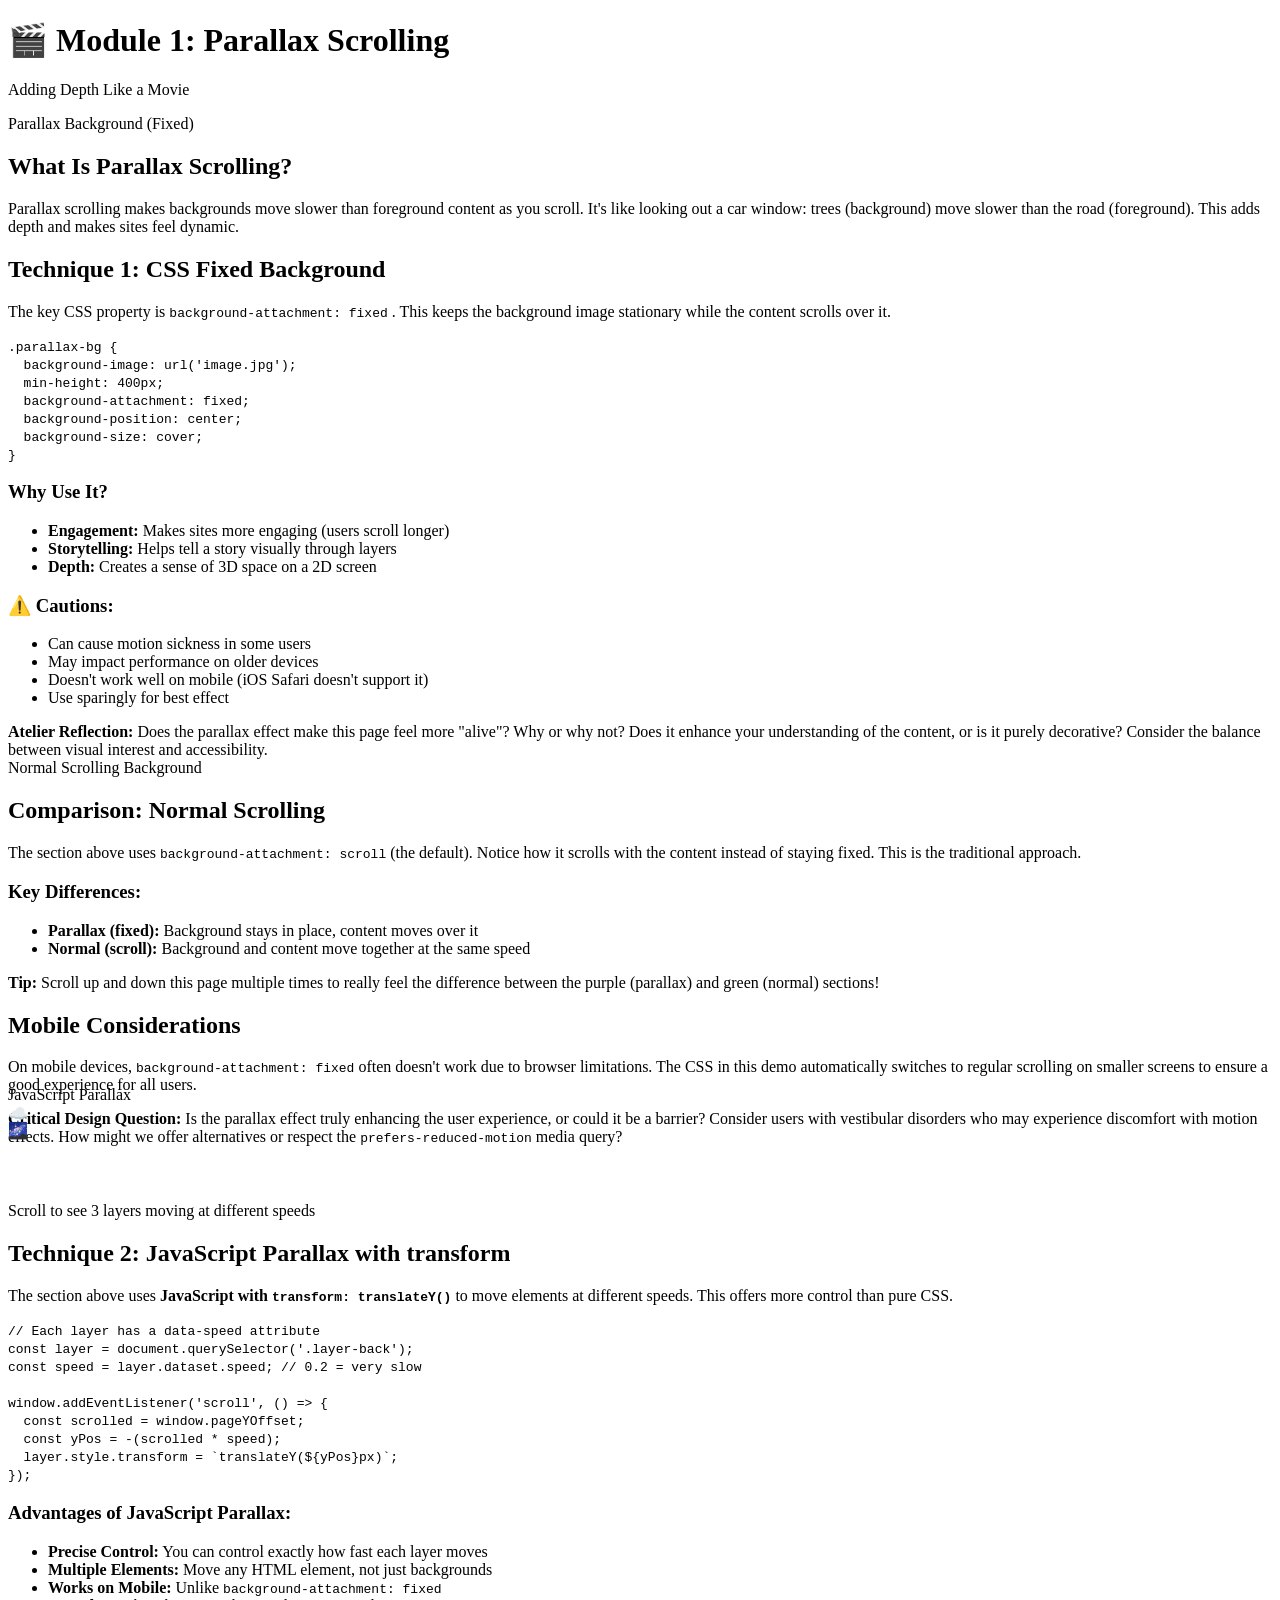
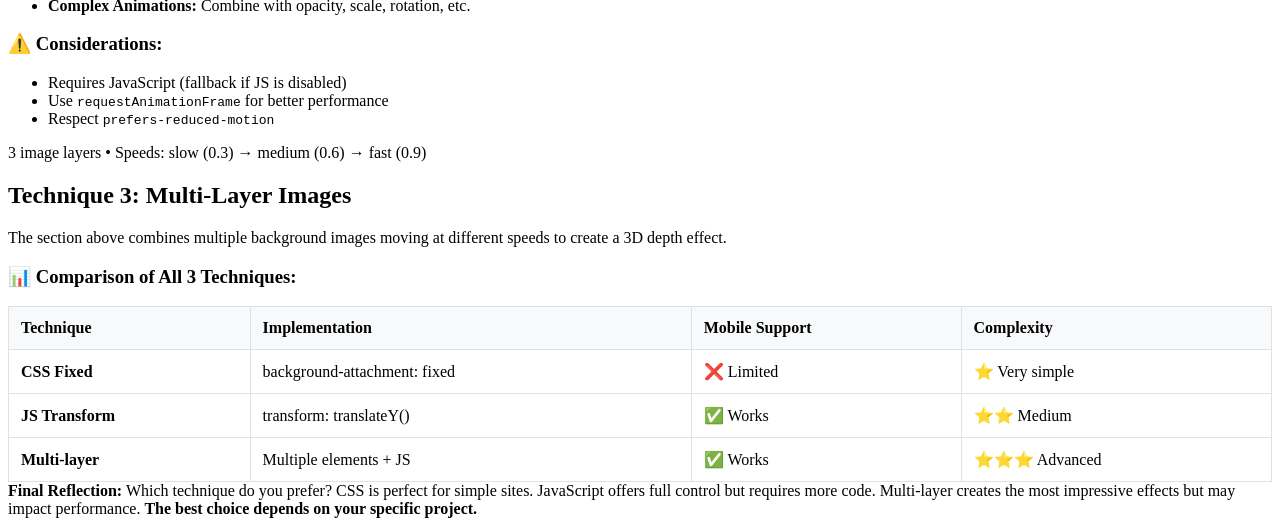
==== design-trends/index.html @ 27152bb7 "..." ====
<!DOCTYPE html>
<html lang="en">
  <head>
    <meta charset="UTF-8" />
    <meta name="viewport" content="width=device-width, initial-scale=1.0" />
    <title>Document</title>
    <link type="stylesheet" href="../assets/css/design-trends.css" />
  </head>
  <body>
    <div class="header">
      <h1>🎬 Module 1: Parallax Scrolling</h1>
      <p>Adding Depth Like a Movie</p>
    </div>

    <div class="parallax-bg">
      <div>Parallax Background (Fixed)</div>
    </div>

    <div class="content">
      <h2>What Is Parallax Scrolling?</h2>
      <p>
        Parallax scrolling makes backgrounds move slower than foreground content
        as you scroll. It's like looking out a car window: trees (background)
        move slower than the road (foreground). This adds depth and makes sites
        feel dynamic.
      </p>

      <h2>Technique 1: CSS Fixed Background</h2>
      <p>
        The key CSS property is
        <code>background-attachment: fixed</code>
        . This keeps the background image stationary while the content scrolls
        over it.
      </p>

      <div class="code-box">
        <code>
          .parallax-bg {
          <br />
          &nbsp;&nbsp;background-image: url('image.jpg');
          <br />
          &nbsp;&nbsp;min-height: 400px;
          <br />
          &nbsp;&nbsp;background-attachment: fixed;
          <br />
          &nbsp;&nbsp;background-position: center;
          <br />
          &nbsp;&nbsp;background-size: cover;
          <br />
          }
        </code>
      </div>

      <div class="comparison">
        <h3>Why Use It?</h3>
        <ul>
          <li>
            <strong>Engagement:</strong>
            Makes sites more engaging (users scroll longer)
          </li>
          <li>
            <strong>Storytelling:</strong>
            Helps tell a story visually through layers
          </li>
          <li>
            <strong>Depth:</strong>
            Creates a sense of 3D space on a 2D screen
          </li>
        </ul>
        <h3>⚠️ Cautions:</h3>
        <ul>
          <li>Can cause motion sickness in some users</li>
          <li>May impact performance on older devices</li>
          <li>Doesn't work well on mobile (iOS Safari doesn't support it)</li>
          <li>Use sparingly for best effect</li>
        </ul>
      </div>

      <div class="reflection">
        <strong>Atelier Reflection:</strong>
        Does the parallax effect make this page feel more "alive"? Why or why
        not? Does it enhance your understanding of the content, or is it purely
        decorative? Consider the balance between visual interest and
        accessibility.
      </div>
    </div>

    <div class="normal-bg">
      <div>Normal Scrolling Background</div>
    </div>

    <div class="content">
      <h2>Comparison: Normal Scrolling</h2>
      <p>
        The section above uses
        <code>background-attachment: scroll</code>
        (the default). Notice how it scrolls with the content instead of staying
        fixed. This is the traditional approach.
      </p>

      <div class="comparison">
        <h3>Key Differences:</h3>
        <ul>
          <li>
            <strong>Parallax (fixed):</strong>
            Background stays in place, content moves over it
          </li>
          <li>
            <strong>Normal (scroll):</strong>
            Background and content move together at the same speed
          </li>
        </ul>
        <p>
          <strong>Tip:</strong>
          Scroll up and down this page multiple times to really feel the
          difference between the purple (parallax) and green (normal) sections!
        </p>
      </div>

      <h2>Mobile Considerations</h2>
      <p>
        On mobile devices,
        <code>background-attachment: fixed</code>
        often doesn't work due to browser limitations. The CSS in this demo
        automatically switches to regular scrolling on smaller screens to ensure
        a good experience for all users.
      </p>

      <div class="reflection">
        <strong>Critical Design Question:</strong>
        Is the parallax effect truly enhancing the user experience, or could it
        be a barrier? Consider users with vestibular disorders who may
        experience discomfort with motion effects. How might we offer
        alternatives or respect the
        <code>prefers-reduced-motion</code>
        media query?
      </div>
    </div>

    <!-- JavaScript-based Parallax with Multiple Layers -->
    <div class="parallax-js-section" id="js-parallax">
      <div class="parallax-layer layer-back" data-speed="0.2">🌌</div>
      <div class="parallax-layer layer-middle" data-speed="0.5">☁️</div>
      <div class="parallax-layer layer-front" data-speed="0.8">
        JavaScript Parallax
      </div>
      <div class="speed-indicator">
        Scroll to see 3 layers moving at different speeds
      </div>
    </div>

    <div class="content">
      <h2>Technique 2: JavaScript Parallax with transform</h2>
      <p>
        The section above uses
        <strong>
          JavaScript with
          <code>transform: translateY()</code>
        </strong>
        to move elements at different speeds. This offers more control than pure
        CSS.
      </p>

      <div class="code-box">
        <code>
          // Each layer has a data-speed attribute
          <br />
          const layer = document.querySelector('.layer-back');
          <br />
          const speed = layer.dataset.speed; // 0.2 = very slow
          <br />
          <br />
          window.addEventListener('scroll', () =&gt; {
          <br />
          &nbsp;&nbsp;const scrolled = window.pageYOffset;
          <br />
          &nbsp;&nbsp;const yPos = -(scrolled * speed);
          <br />
          &nbsp;&nbsp;layer.style.transform = `translateY(${yPos}px)`;
          <br />
          });
        </code>
      </div>

      <div class="comparison">
        <h3>Advantages of JavaScript Parallax:</h3>
        <ul>
          <li>
            <strong>Precise Control:</strong>
            You can control exactly how fast each layer moves
          </li>
          <li>
            <strong>Multiple Elements:</strong>
            Move any HTML element, not just backgrounds
          </li>
          <li>
            <strong>Works on Mobile:</strong>
            Unlike
            <code>background-attachment: fixed</code>
          </li>
          <li>
            <strong>Complex Animations:</strong>
            Combine with opacity, scale, rotation, etc.
          </li>
        </ul>
        <h3>⚠️ Considerations:</h3>
        <ul>
          <li>Requires JavaScript (fallback if JS is disabled)</li>
          <li>
            Use
            <code>requestAnimationFrame</code>
            for better performance
          </li>
          <li>
            Respect
            <code>prefers-reduced-motion</code>
          </li>
        </ul>
      </div>
    </div>

    <!-- Image-based Parallax Layers -->
    <div class="parallax-image-section" id="image-parallax">
      <div class="image-layer image-layer-1" data-speed="0.3"></div>
      <div class="image-layer image-layer-2" data-speed="0.6"></div>
      <div class="image-layer image-layer-3" data-speed="0.9"></div>
      <div class="speed-indicator">
        3 image layers • Speeds: slow (0.3) → medium (0.6) → fast (0.9)
      </div>
    </div>

    <div class="content">
      <h2>Technique 3: Multi-Layer Images</h2>
      <p>
        The section above combines multiple background images moving at
        different speeds to create a 3D depth effect.
      </p>

      <div class="comparison">
        <h3>📊 Comparison of All 3 Techniques:</h3>
        <table style="width: 100%; border-collapse: collapse; margin-top: 1rem">
          <tbody>
            <tr style="background: #f8f9fa; font-weight: bold">
              <td style="padding: 0.75rem; border: 1px solid #dee2e6">
                Technique
              </td>
              <td style="padding: 0.75rem; border: 1px solid #dee2e6">
                Implementation
              </td>
              <td style="padding: 0.75rem; border: 1px solid #dee2e6">
                Mobile Support
              </td>
              <td style="padding: 0.75rem; border: 1px solid #dee2e6">
                Complexity
              </td>
            </tr>
            <tr>
              <td style="padding: 0.75rem; border: 1px solid #dee2e6">
                <strong>CSS Fixed</strong>
              </td>
              <td style="padding: 0.75rem; border: 1px solid #dee2e6">
                background-attachment: fixed
              </td>
              <td style="padding: 0.75rem; border: 1px solid #dee2e6">
                ❌ Limited
              </td>
              <td style="padding: 0.75rem; border: 1px solid #dee2e6">
                ⭐ Very simple
              </td>
            </tr>
            <tr>
              <td style="padding: 0.75rem; border: 1px solid #dee2e6">
                <strong>JS Transform</strong>
              </td>
              <td style="padding: 0.75rem; border: 1px solid #dee2e6">
                transform: translateY()
              </td>
              <td style="padding: 0.75rem; border: 1px solid #dee2e6">
                ✅ Works
              </td>
              <td style="padding: 0.75rem; border: 1px solid #dee2e6">
                ⭐⭐ Medium
              </td>
            </tr>
            <tr>
              <td style="padding: 0.75rem; border: 1px solid #dee2e6">
                <strong>Multi-layer</strong>
              </td>
              <td style="padding: 0.75rem; border: 1px solid #dee2e6">
                Multiple elements + JS
              </td>
              <td style="padding: 0.75rem; border: 1px solid #dee2e6">
                ✅ Works
              </td>
              <td style="padding: 0.75rem; border: 1px solid #dee2e6">
                ⭐⭐⭐ Advanced
              </td>
            </tr>
          </tbody>
        </table>
      </div>

      <div class="reflection">
        <strong>Final Reflection:</strong>
        Which technique do you prefer? CSS is perfect for simple sites.
        JavaScript offers full control but requires more code. Multi-layer
        creates the most impressive effects but may impact performance.
        <strong>The best choice depends on your specific project.</strong>
      </div>
    </div>

    <script>
      // Check for reduced motion preference
      const prefersReducedMotion = window.matchMedia(
        "(prefers-reduced-motion: reduce)"
      );
      let isReducedMotion = prefersReducedMotion.matches;

      // Handle CSS-based parallax
      function handleMotionPreference() {
        const parallaxElements = document.querySelectorAll(".parallax-bg");

        if (isReducedMotion) {
          // User prefers reduced motion - disable parallax
          parallaxElements.forEach((el) => {
            el.style.backgroundAttachment = "scroll";
          });
          console.log("Parallax disabled: user prefers reduced motion");
        }
      }

      // JavaScript-based Parallax Implementation
      function initParallax() {
        if (isReducedMotion) {
          console.log(
            "JS Parallax disabled: respecting reduced motion preference"
          );
          return;
        }

        const parallaxLayers = document.querySelectorAll(
          ".parallax-layer, .image-layer"
        );
        let ticking = false;

        function updateParallax() {
          parallaxLayers.forEach((layer) => {
            const speed = parseFloat(layer.dataset.speed) || 0.5;
            const section = layer.parentElement;
            const rect = section.getBoundingClientRect();

            // Only animate when section is in viewport
            if (rect.top < window.innerHeight && rect.bottom > 0) {
              // Calculate scroll position relative to section's position
              const sectionTop = section.offsetTop;
              const scrolled = window.pageYOffset;
              const offset = scrolled - sectionTop;
              const yPos = offset * speed * 0.5; // Multiply by 0.5 to reduce movement

              // Use transform for better performance
              layer.style.transform = `translateY(${yPos}px)`;
            }
          });

          ticking = false;
        }

        function requestTick() {
          if (!ticking) {
            requestAnimationFrame(updateParallax);
            ticking = true;
          }
        }

        // Throttle scroll events using requestAnimationFrame
        window.addEventListener("scroll", requestTick, { passive: true });

        // Initial update
        updateParallax();
      }

      // Initialize everything
      handleMotionPreference();
      initParallax();

      // Listen for motion preference changes
      prefersReducedMotion.addEventListener("change", (e) => {
        isReducedMotion = e.matches;
        handleMotionPreference();

        if (isReducedMotion) {
          // Reset all transforms
          document
            .querySelectorAll(".parallax-layer, .image-layer")
            .forEach((layer) => {
              layer.style.transform = "translateY(0)";
            });
        } else {
          initParallax();
        }
      });

      // Log performance info for learning
      console.log("🎬 Parallax Demo Loaded");
      console.log(
        "📊 Layers detected:",
        document.querySelectorAll(".parallax-layer, .image-layer").length
      );
      console.log(
        "♿ Reduced motion:",
        isReducedMotion ? "ENABLED" : "DISABLED"
      );
    </script>
  </body>
</html>
---- assets/css/design-trends.css ----
* {
  margin: 0;
  padding: 0;
  box-sizing: border-box;
}

body {
  font-family: "Segoe UI", Tahoma, Geneva, Verdana, sans-serif;
  line-height: 1.6;
}

.header {
  background: linear-gradient(135deg, #667eea 0%, #764ba2 100%);
  color: white;
  padding: 2rem;
  text-align: center;
}

/* Parallax background with fixed attachment */
.parallax-bg {
  background-image: linear-gradient(rgba(0, 0, 0, 0.3), rgba(0, 0, 0, 0.3)),
    url('data:image/svg+xml,<svg xmlns="http://www.w3.org/2000/svg" viewBox="0 0 1200 600"><rect fill="%23667eea" width="1200" height="600"/><circle cx="200" cy="150" r="80" fill="%23764ba2" opacity="0.3"/><circle cx="800" cy="400" r="120" fill="%23764ba2" opacity="0.2"/><circle cx="1000" cy="200" r="60" fill="%23764ba2" opacity="0.4"/></svg>');
  min-height: 400px;
  background-attachment: fixed;
  background-position: center;
  background-repeat: no-repeat;
  background-size: cover;
  display: flex;
  align-items: center;
  justify-content: center;
  color: white;
  font-size: 2rem;
  font-weight: bold;
  text-shadow: 2px 2px 4px rgba(0, 0, 0, 0.5);
}

/* Regular scrolling content (foreground) */
.content {
  background: white;
  padding: 3rem 2rem;
  max-width: 800px;
  margin: 0 auto;
}

.content h2 {
  color: #667eea;
  margin-bottom: 1rem;
}

.content p {
  margin-bottom: 1rem;
  color: #333;
}

.comparison {
  margin-top: 2rem;
  padding: 1.5rem;
  background: #f8f9fa;
  border-left: 4px solid #667eea;
  border-radius: 4px;
}

.code-box {
  background: #2d3748;
  color: #a0aec0;
  padding: 1.5rem;
  border-radius: 8px;
  margin: 1rem 0;
  overflow-x: auto;
}

.code-box code {
  font-family: "Courier New", monospace;
  font-size: 0.9rem;
}

.reflection {
  background: #fef3c7;
  padding: 1.5rem;
  border-radius: 8px;
  margin: 2rem 0;
  border-left: 4px solid #f59e0b;
}

.reflection strong {
  color: #92400e;
}

/* Non-parallax comparison section */
.normal-bg {
  background-image: linear-gradient(rgba(0, 0, 0, 0.3), rgba(0, 0, 0, 0.3)),
    url('data:image/svg+xml,<svg xmlns="http://www.w3.org/2000/svg" viewBox="0 0 1200 600"><rect fill="%2310b981" width="1200" height="600"/><circle cx="300" cy="250" r="100" fill="%23059669" opacity="0.3"/><circle cx="900" cy="350" r="80" fill="%23059669" opacity="0.4"/></svg>');
  min-height: 400px;
  background-attachment: scroll;
  background-position: center;
  background-repeat: no-repeat;
  background-size: cover;
  display: flex;
  align-items: center;
  justify-content: center;
  color: white;
  font-size: 2rem;
  font-weight: bold;
  text-shadow: 2px 2px 4px rgba(0, 0, 0, 0.5);
}

/* JavaScript-based Parallax Section */
.parallax-js-section {
  position: relative;
  height: 600px;
  overflow: hidden;
  background: linear-gradient(to bottom, #0f2027, #203a43, #2c5364);
}

.parallax-layer {
  position: absolute;
  width: 100%;
  height: 100%;
  display: flex;
  align-items: center;
  justify-content: center;
  will-change: transform;
}

.layer-back {
  font-size: 8rem;
  opacity: 0.2;
  color: #667eea;
  font-weight: bold;
}

.layer-middle {
  font-size: 4rem;
  opacity: 0.5;
  color: #f59e0b;
  font-weight: bold;
}

.layer-front {
  font-size: 2rem;
  color: white;
  font-weight: bold;
  text-shadow: 2px 2px 8px rgba(0, 0, 0, 0.7);
}

/* Image layers for parallax */
.parallax-image-section {
  position: relative;
  height: 500px;
  overflow: hidden;
  background: #1a202c;
}

.image-layer {
  position: absolute;
  width: 100%;
  height: 120%;
  background-size: cover;
  background-position: center;
  will-change: transform;
}

.image-layer-1 {
  background-image: url('data:image/svg+xml,<svg xmlns="http://www.w3.org/2000/svg" viewBox="0 0 1200 800"><rect fill="%231a202c" width="1200" height="800"/><circle cx="200" cy="600" r="150" fill="%23667eea" opacity="0.1"/><circle cx="1000" cy="200" r="200" fill="%23764ba2" opacity="0.1"/></svg>');
  z-index: 1;
}

.image-layer-2 {
  background-image: url('data:image/svg+xml,<svg xmlns="http://www.w3.org/2000/svg" viewBox="0 0 1200 800"><circle cx="600" cy="400" r="100" fill="%23f59e0b" opacity="0.3"/><circle cx="300" cy="200" r="80" fill="%2310b981" opacity="0.3"/><circle cx="900" cy="600" r="120" fill="%23ef4444" opacity="0.3"/></svg>');
  z-index: 2;
}

.image-layer-3 {
  background-image: url('data:image/svg+xml,<svg xmlns="http://www.w3.org/2000/svg" viewBox="0 0 1200 800"><text x="600" y="400" text-anchor="middle" font-size="80" fill="white" opacity="0.8" font-family="Arial">⛰️ Mountains</text></svg>');
  z-index: 3;
}

.speed-indicator {
  position: absolute;
  bottom: 20px;
  left: 50%;
  transform: translateX(-50%);
  background: rgba(0, 0, 0, 0.7);
  color: white;
  padding: 1rem 2rem;
  border-radius: 8px;
  z-index: 10;
  font-size: 0.9rem;
}

@media (max-width: 768px) {
  .parallax-bg,
  .normal-bg {
    background-attachment: scroll;
    min-height: 300px;
    font-size: 1.5rem;
  }

  .content {
    padding: 2rem 1rem;
  }

  .parallax-js-section,
  .parallax-image-section {
    height: 400px;
  }

  .layer-back {
    font-size: 4rem;
  }
  .layer-middle {
    font-size: 2rem;
  }
  .layer-front {
    font-size: 1.5rem;
  }
}
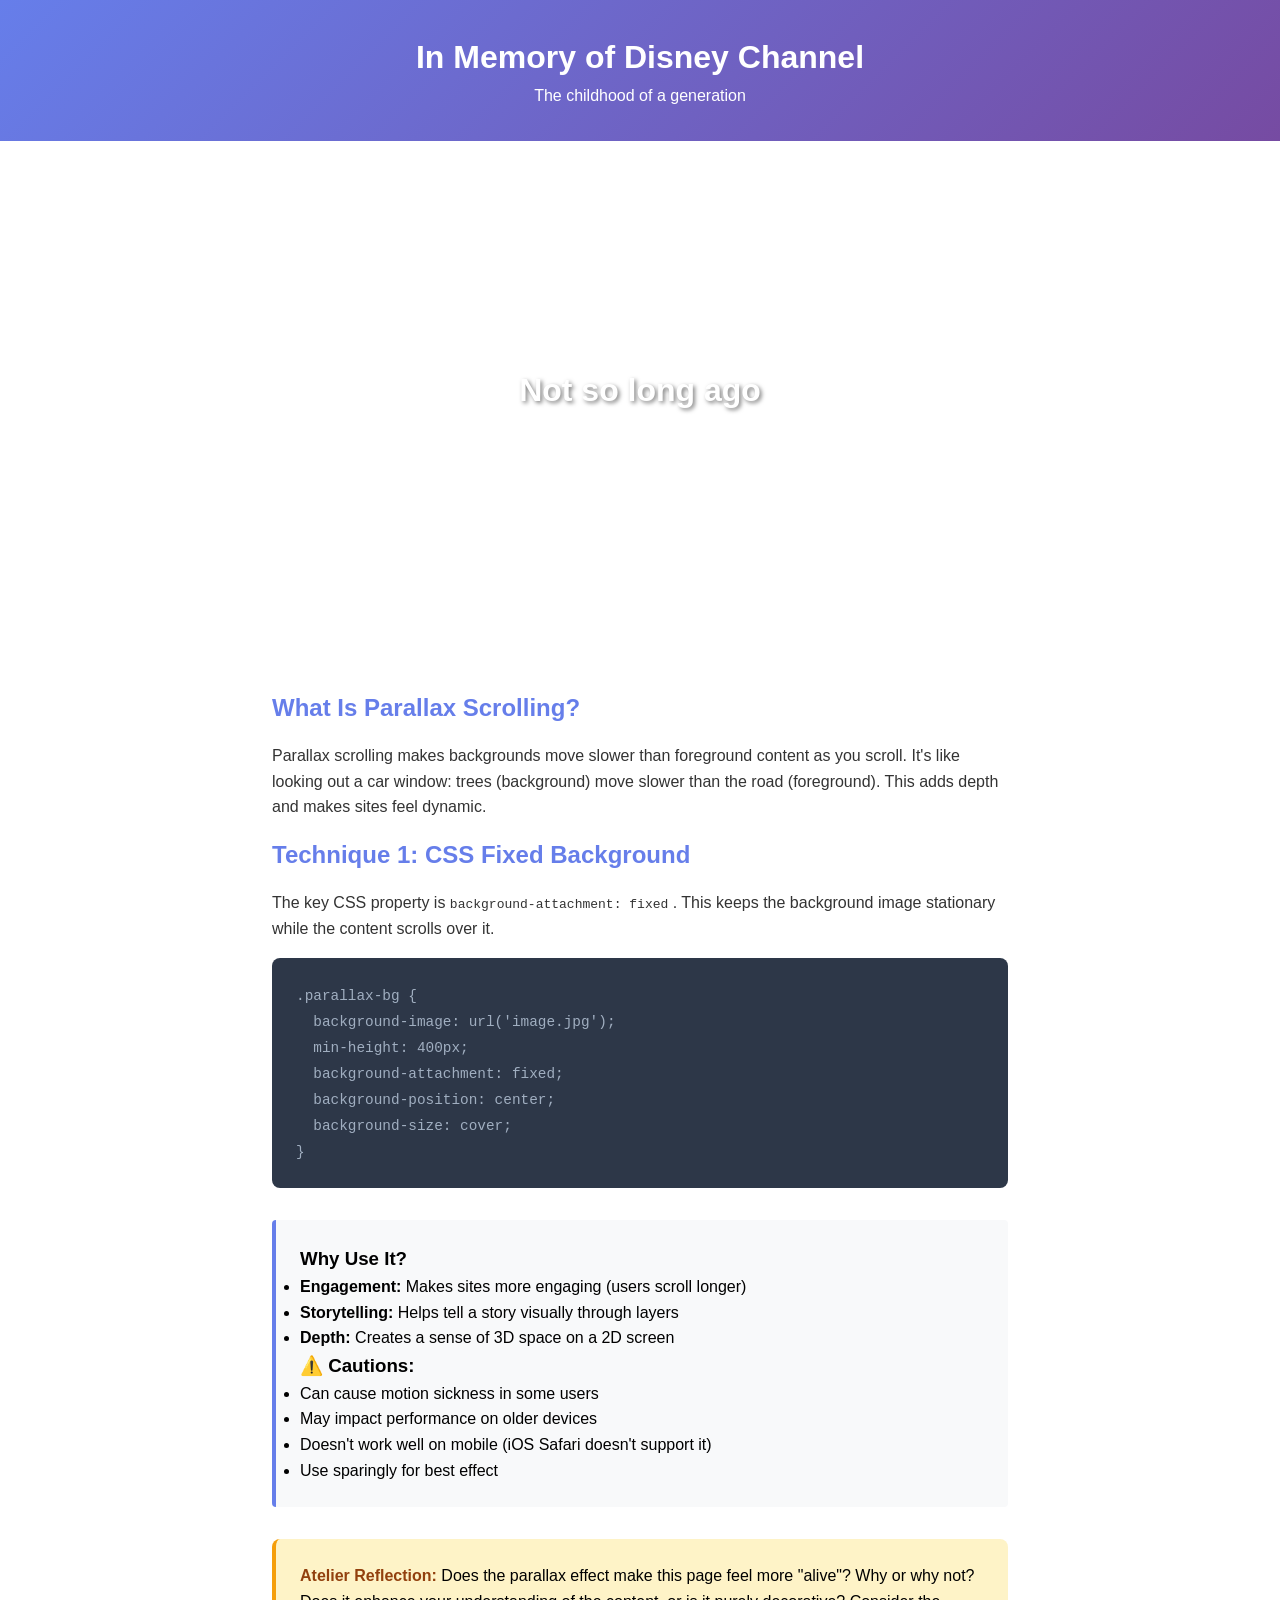
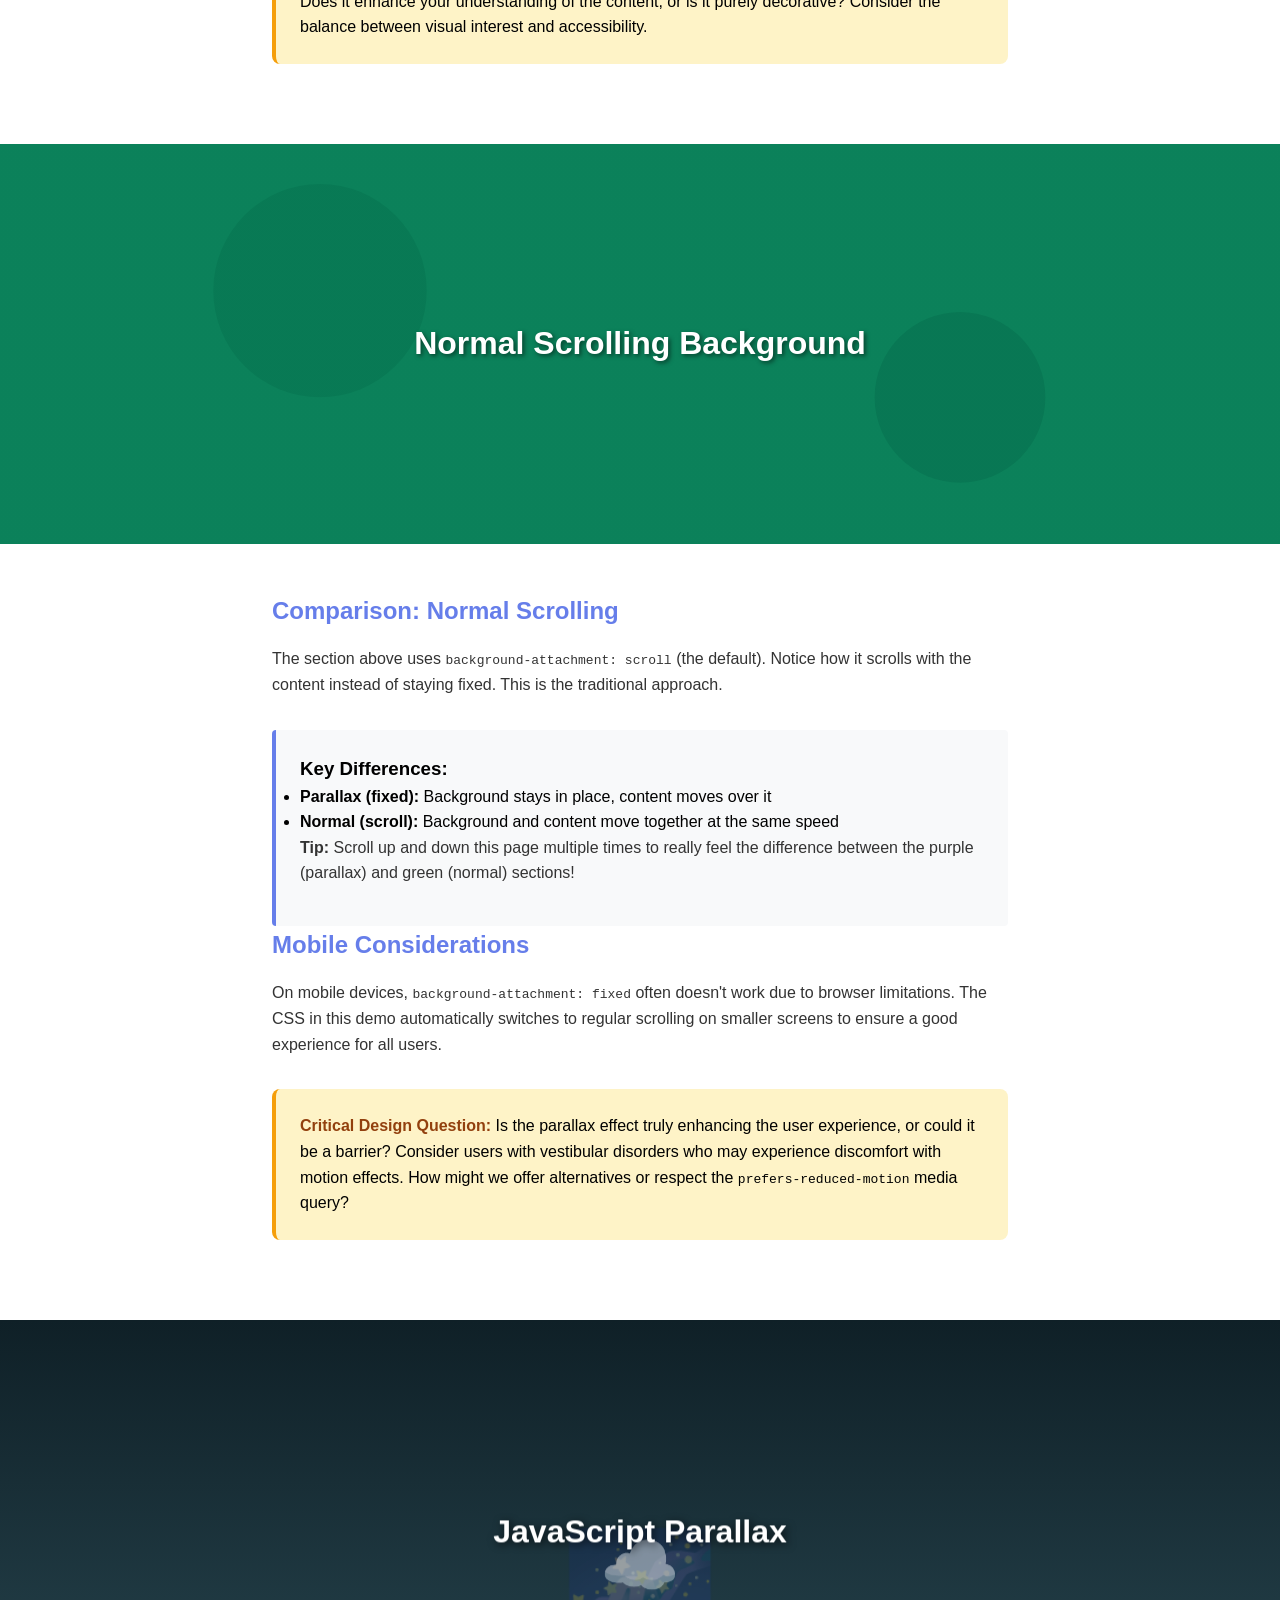
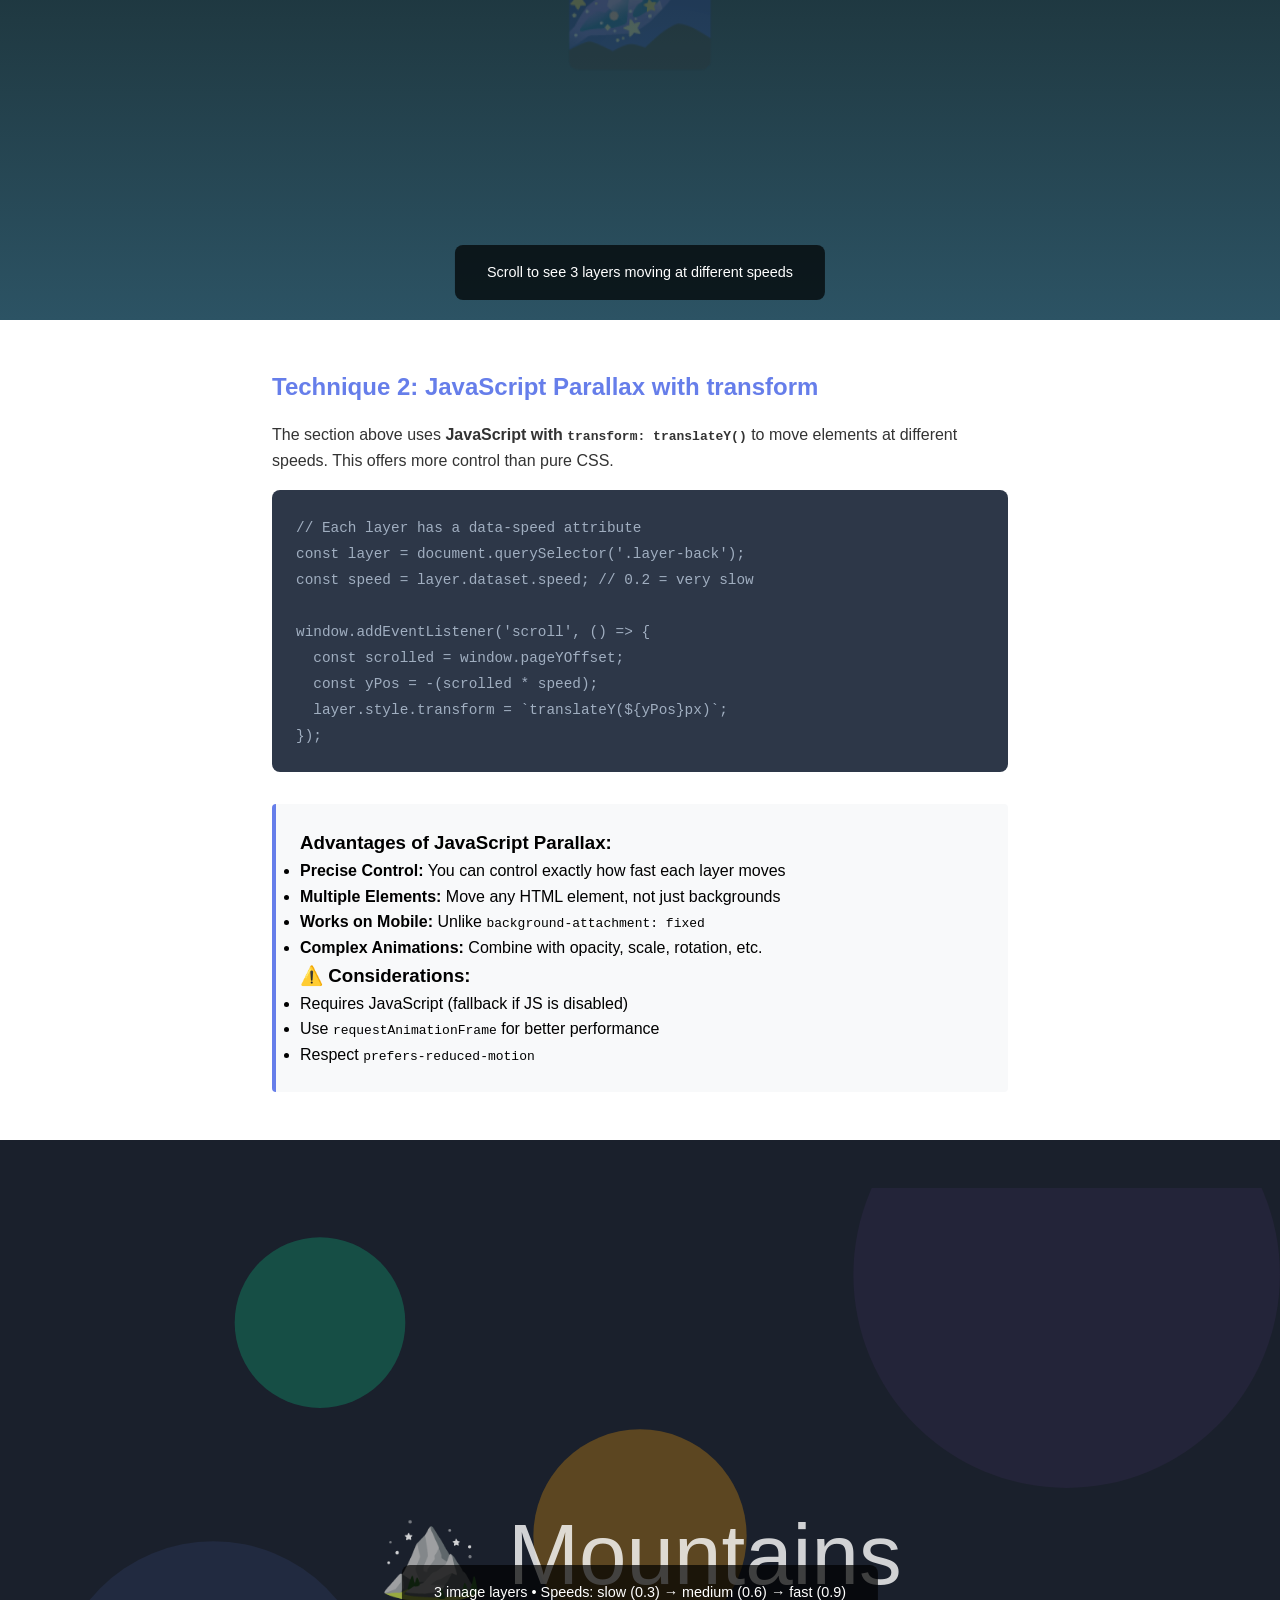
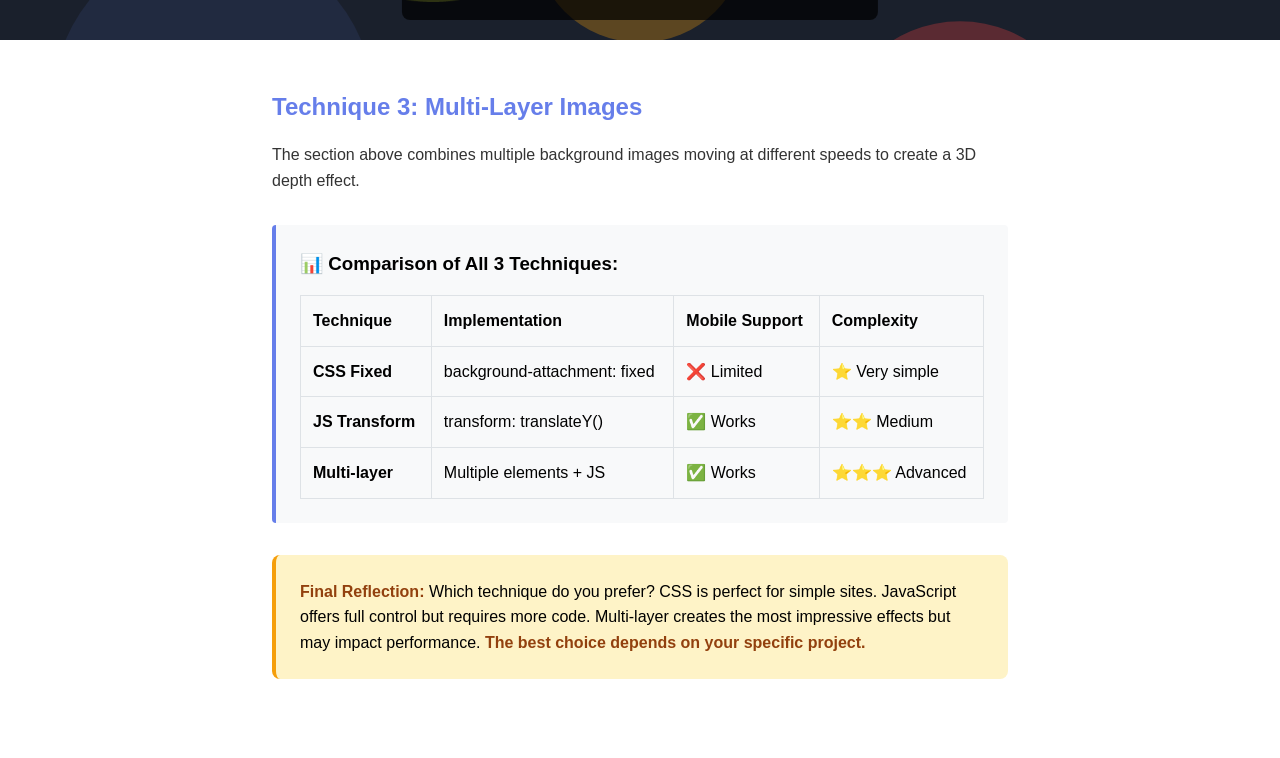
==== commit 2f5f0de0: "design trends 1" ====
--- a/design-trends/index.html
+++ b/design-trends/index.html
@@ -3,17 +3,17 @@
   <head>
     <meta charset="UTF-8" />
     <meta name="viewport" content="width=device-width, initial-scale=1.0" />
-    <title>Document</title>
-    <link type="stylesheet" href="../assets/css/design-trends.css" />
+    <title>Design trends</title>
+    <link rel="stylesheet" href="../assets/css/design-trends.css" />
   </head>
   <body>
     <div class="header">
-      <h1>🎬 Module 1: Parallax Scrolling</h1>
-      <p>Adding Depth Like a Movie</p>
+      <h1>In Memory of Disney Channel</h1>
+      <p>The childhood of a generation</p>
     </div>
 
     <div class="parallax-bg">
-      <div>Parallax Background (Fixed)</div>
+      <div>Not so long ago</div>
     </div>
 
     <div class="content">
--- a/assets/css/design-trends.css
+++ b/assets/css/design-trends.css
@@ -18,13 +18,13 @@
 
 /* Parallax background with fixed attachment */
 .parallax-bg {
-  background-image: linear-gradient(rgba(0, 0, 0, 0.3), rgba(0, 0, 0, 0.3)),
-    url('data:image/svg+xml,<svg xmlns="http://www.w3.org/2000/svg" viewBox="0 0 1200 600"><rect fill="%23667eea" width="1200" height="600"/><circle cx="200" cy="150" r="80" fill="%23764ba2" opacity="0.3"/><circle cx="800" cy="400" r="120" fill="%23764ba2" opacity="0.2"/><circle cx="1000" cy="200" r="60" fill="%23764ba2" opacity="0.4"/></svg>');
-  min-height: 400px;
+  background-image: url(https://i.blogs.es/b8e7c1/disney-channel/1366_521.jpeg);
+  min-height: 500px;
+  max-width: auto;
   background-attachment: fixed;
   background-position: center;
   background-repeat: no-repeat;
-  background-size: cover;
+  background-size: contain;
   display: flex;
   align-items: center;
   justify-content: center;
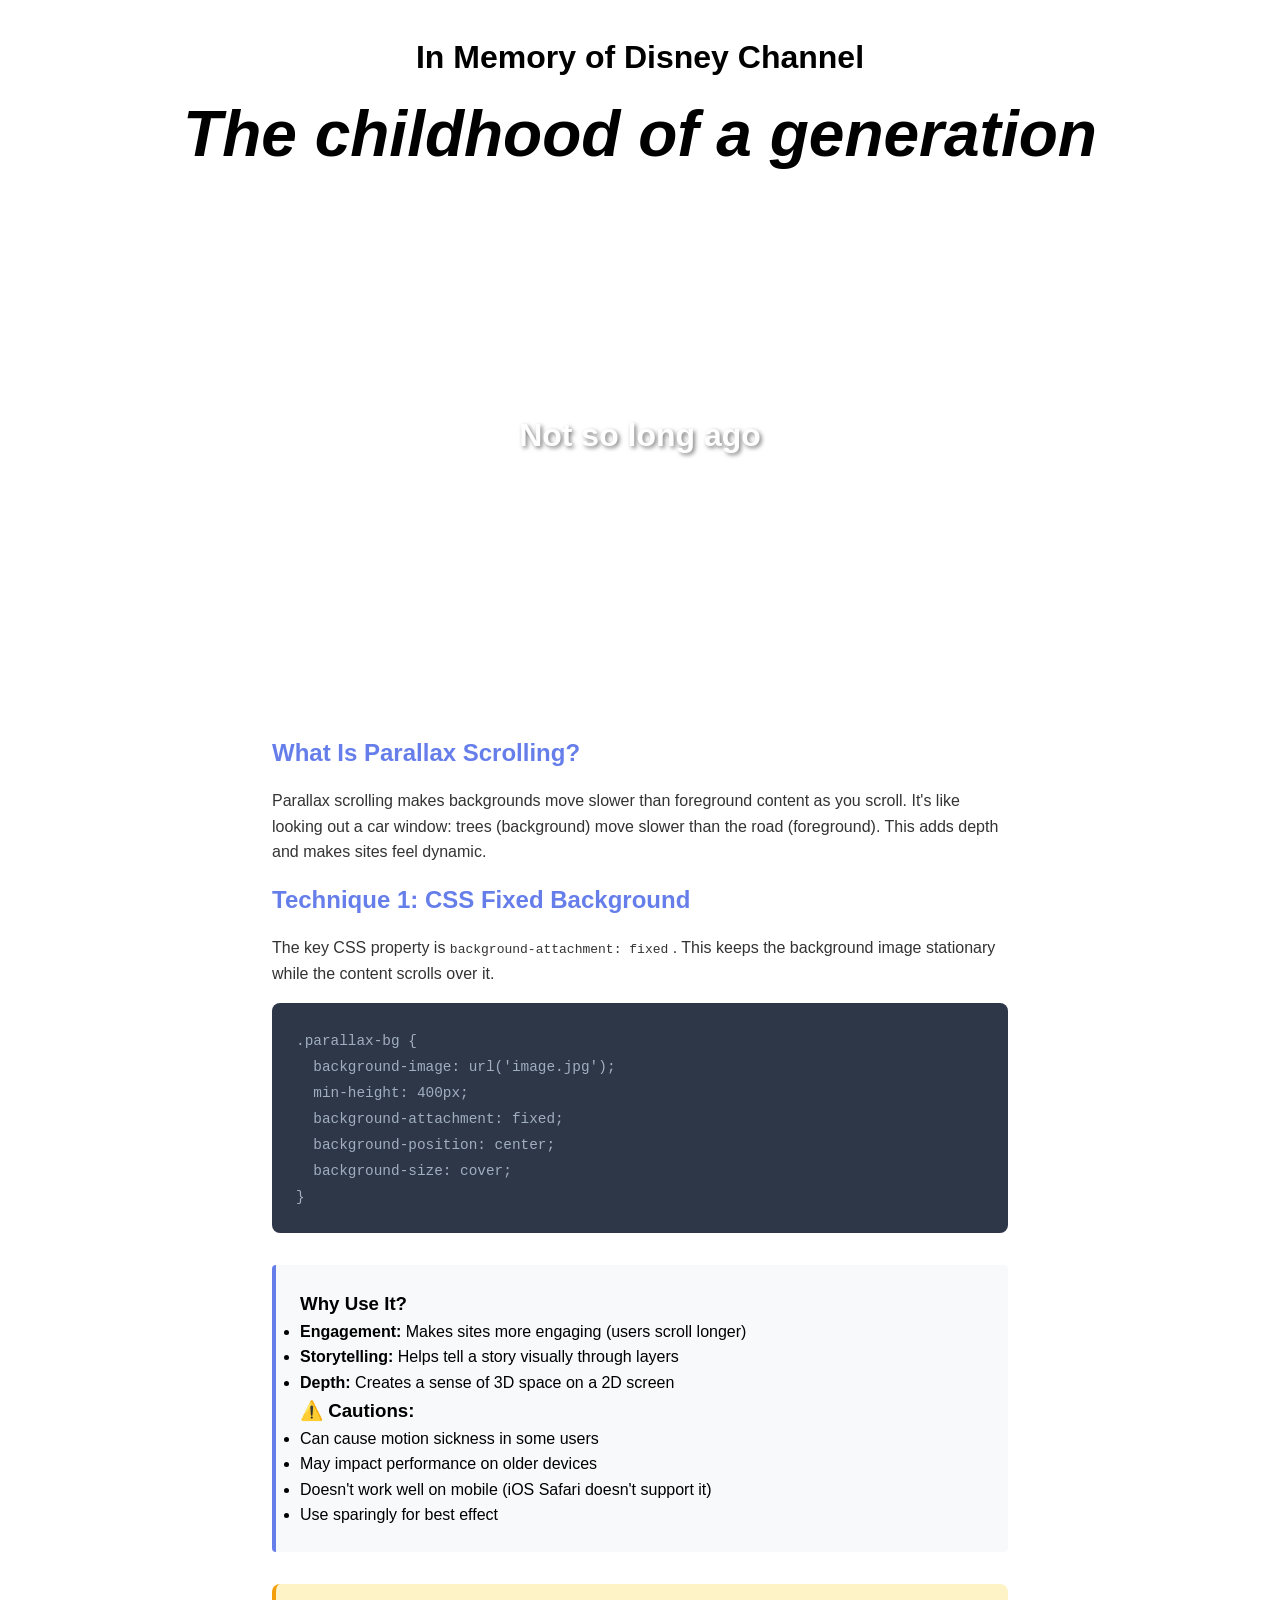
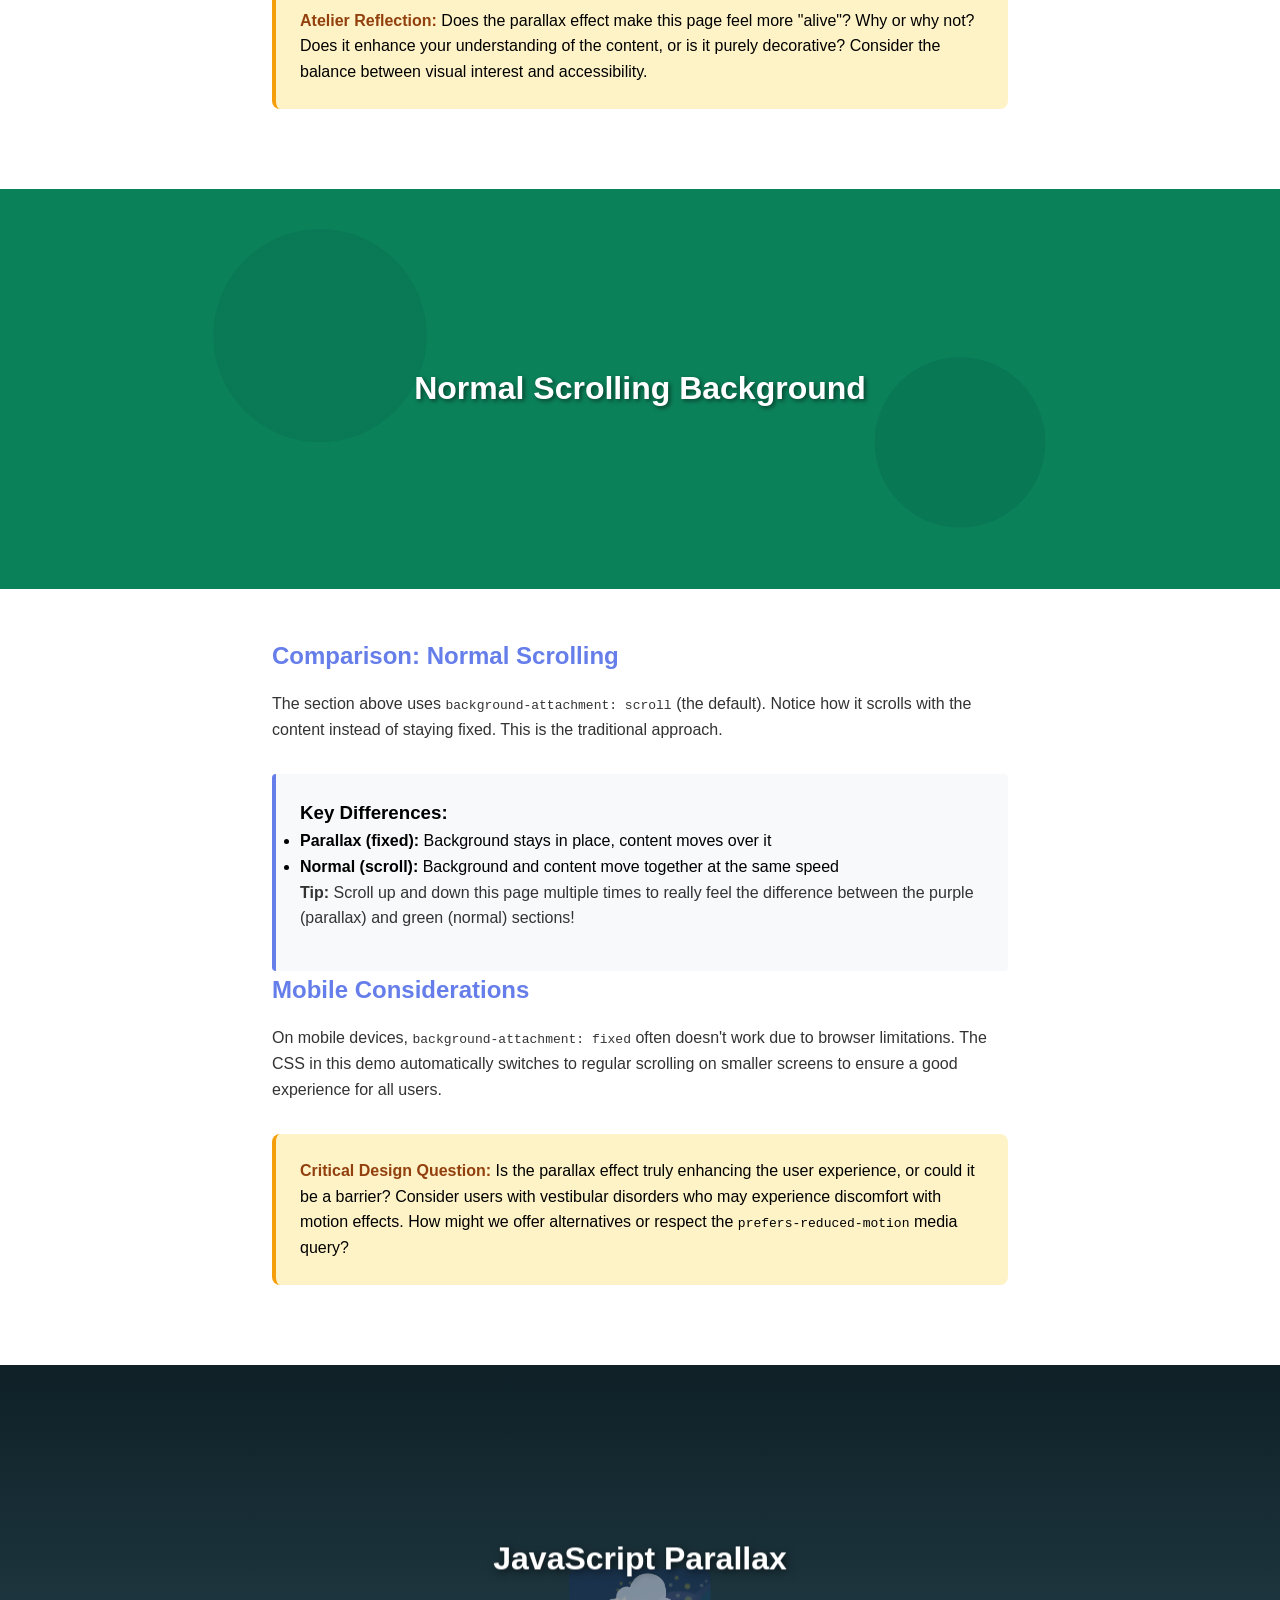
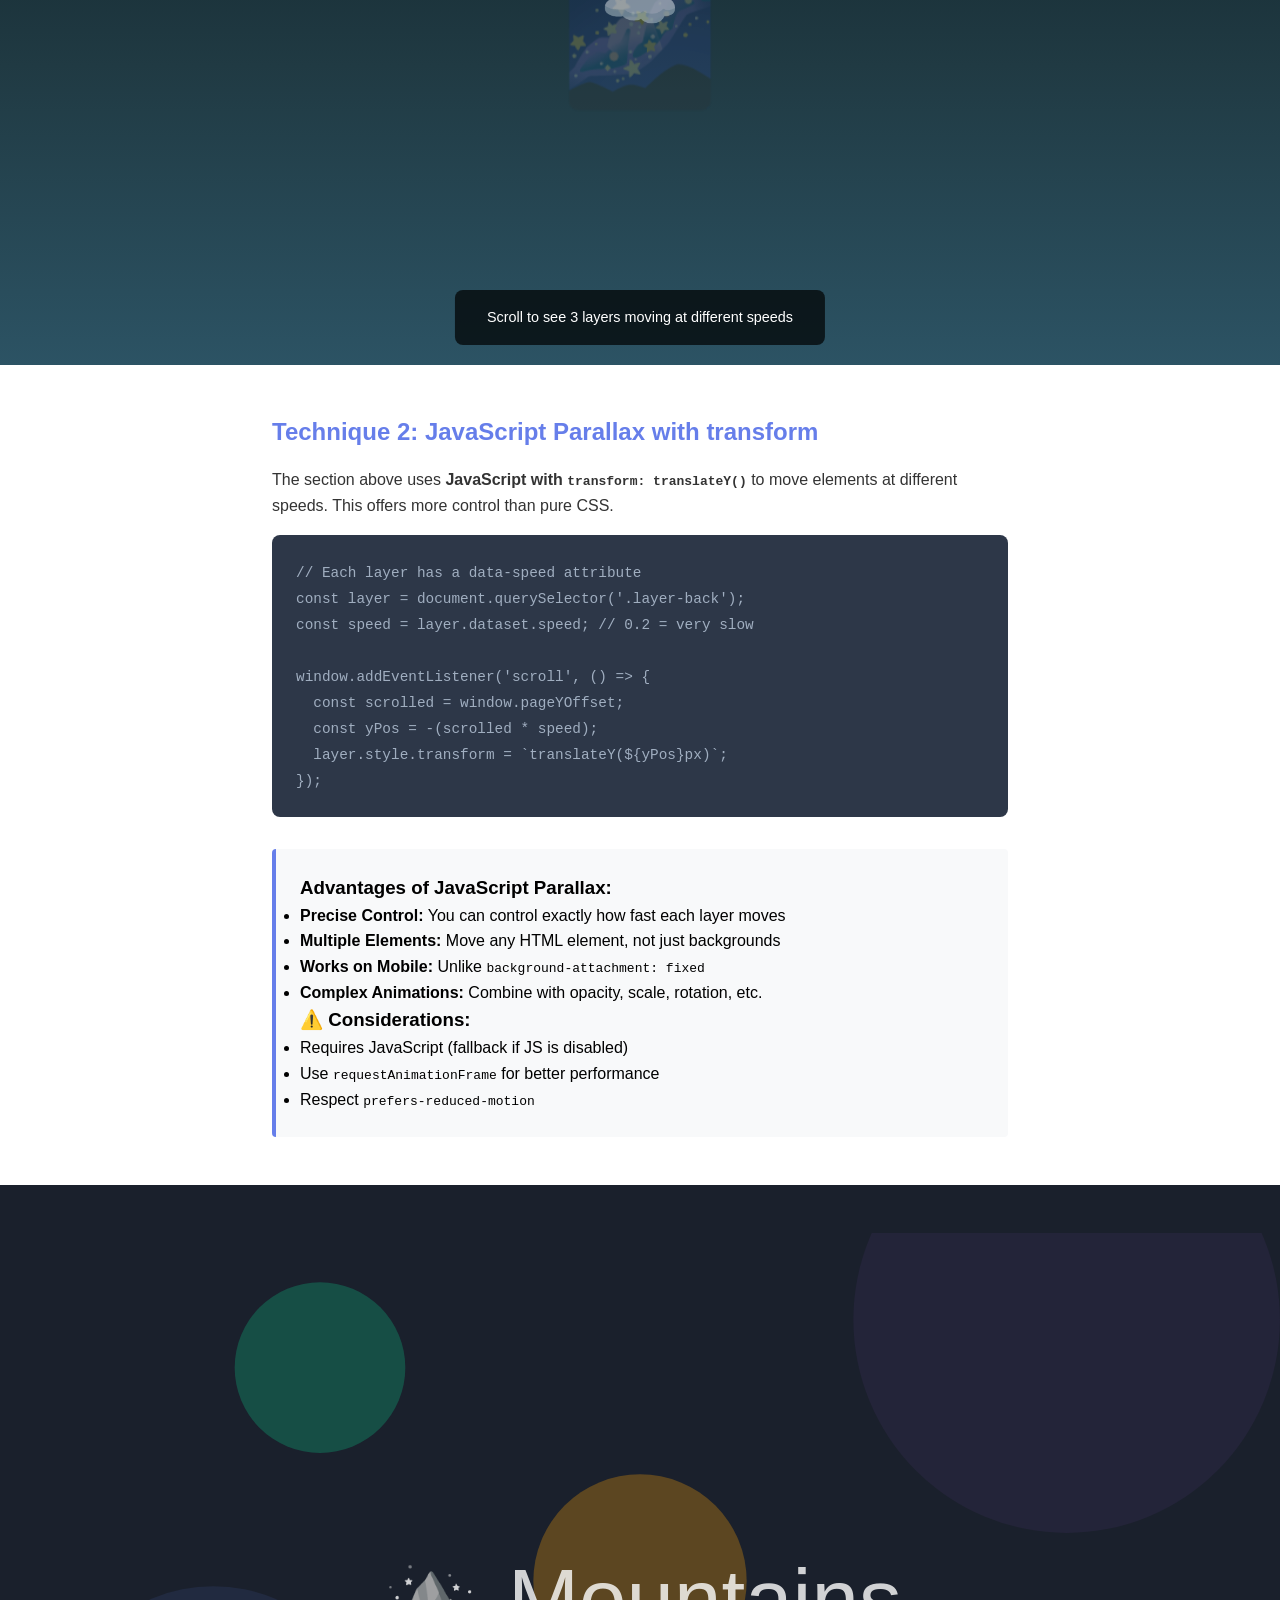
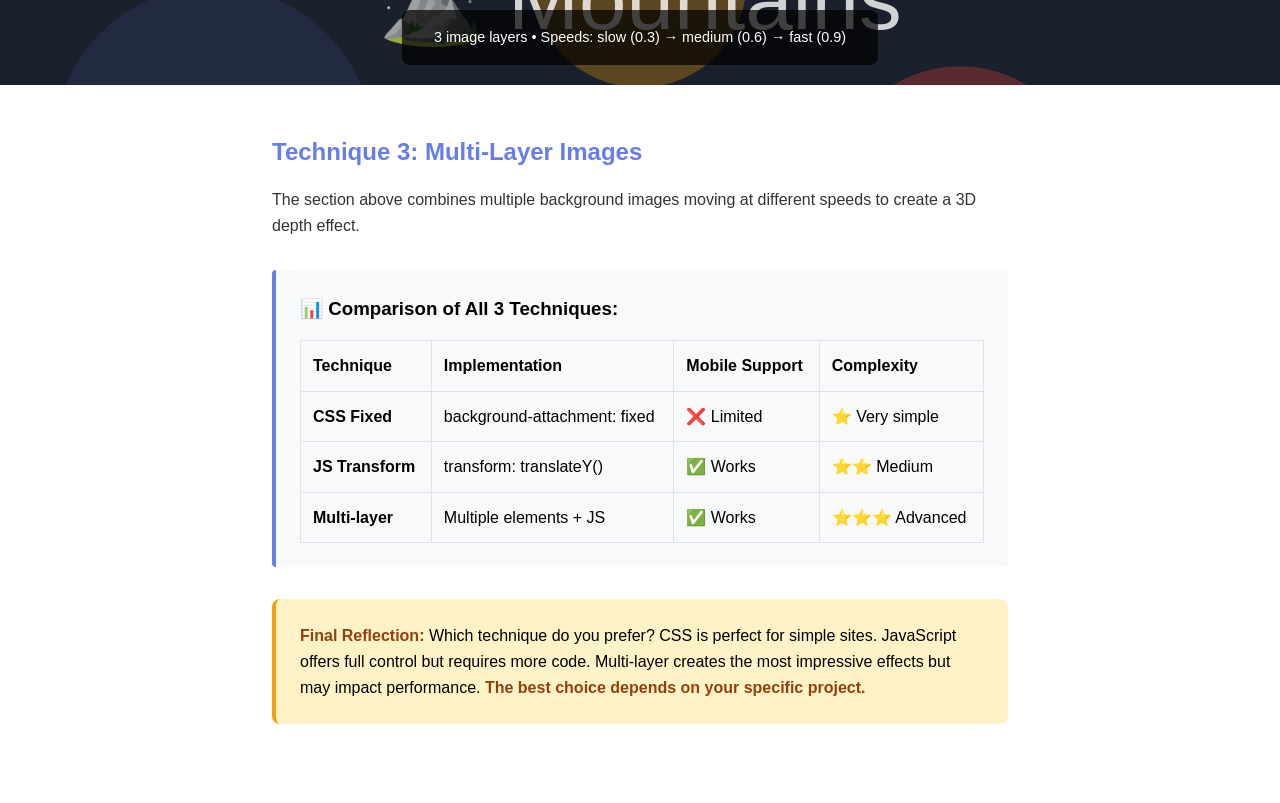
==== commit dc533fee: "new design trends" ====
--- a/design-trends/index.html
+++ b/design-trends/index.html
@@ -7,9 +7,9 @@
     <link rel="stylesheet" href="../assets/css/design-trends.css" />
   </head>
   <body>
-    <div class="header">
-      <h1>In Memory of Disney Channel</h1>
-      <p>The childhood of a generation</p>
+    <div class="title">
+      <p><strong>In Memory of Disney Channel</strong></p>
+      <h1><em>The childhood of a generation</em></h1>
     </div>
 
     <div class="parallax-bg">
--- a/assets/css/design-trends.css
+++ b/assets/css/design-trends.css
@@ -9,11 +9,30 @@
   line-height: 1.6;
 }
 
+.h1 {
+  font-family: Arial, Helvetica, sans-serif;
+  font-size: 1rem;
+  text-align: center;
+}
+
 .header {
-  background: linear-gradient(135deg, #667eea 0%, #764ba2 100%);
+  font-family: "Gill Sans", "Gill Sans MT", Calibri, "Trebuchet MS", sans-serif;
+  background: #764ba2;
   color: white;
   padding: 2rem;
   text-align: center;
+}
+
+.p {
+  font-family: Arial, Helvetica, sans-serif;
+}
+
+.title {
+  font-family: Arial, Helvetica, sans-serif;
+  font-size: 2rem;
+  text-align: center;
+  justify-content: center;
+  margin-top: 2rem;
 }
 
 /* Parallax background with fixed attachment */
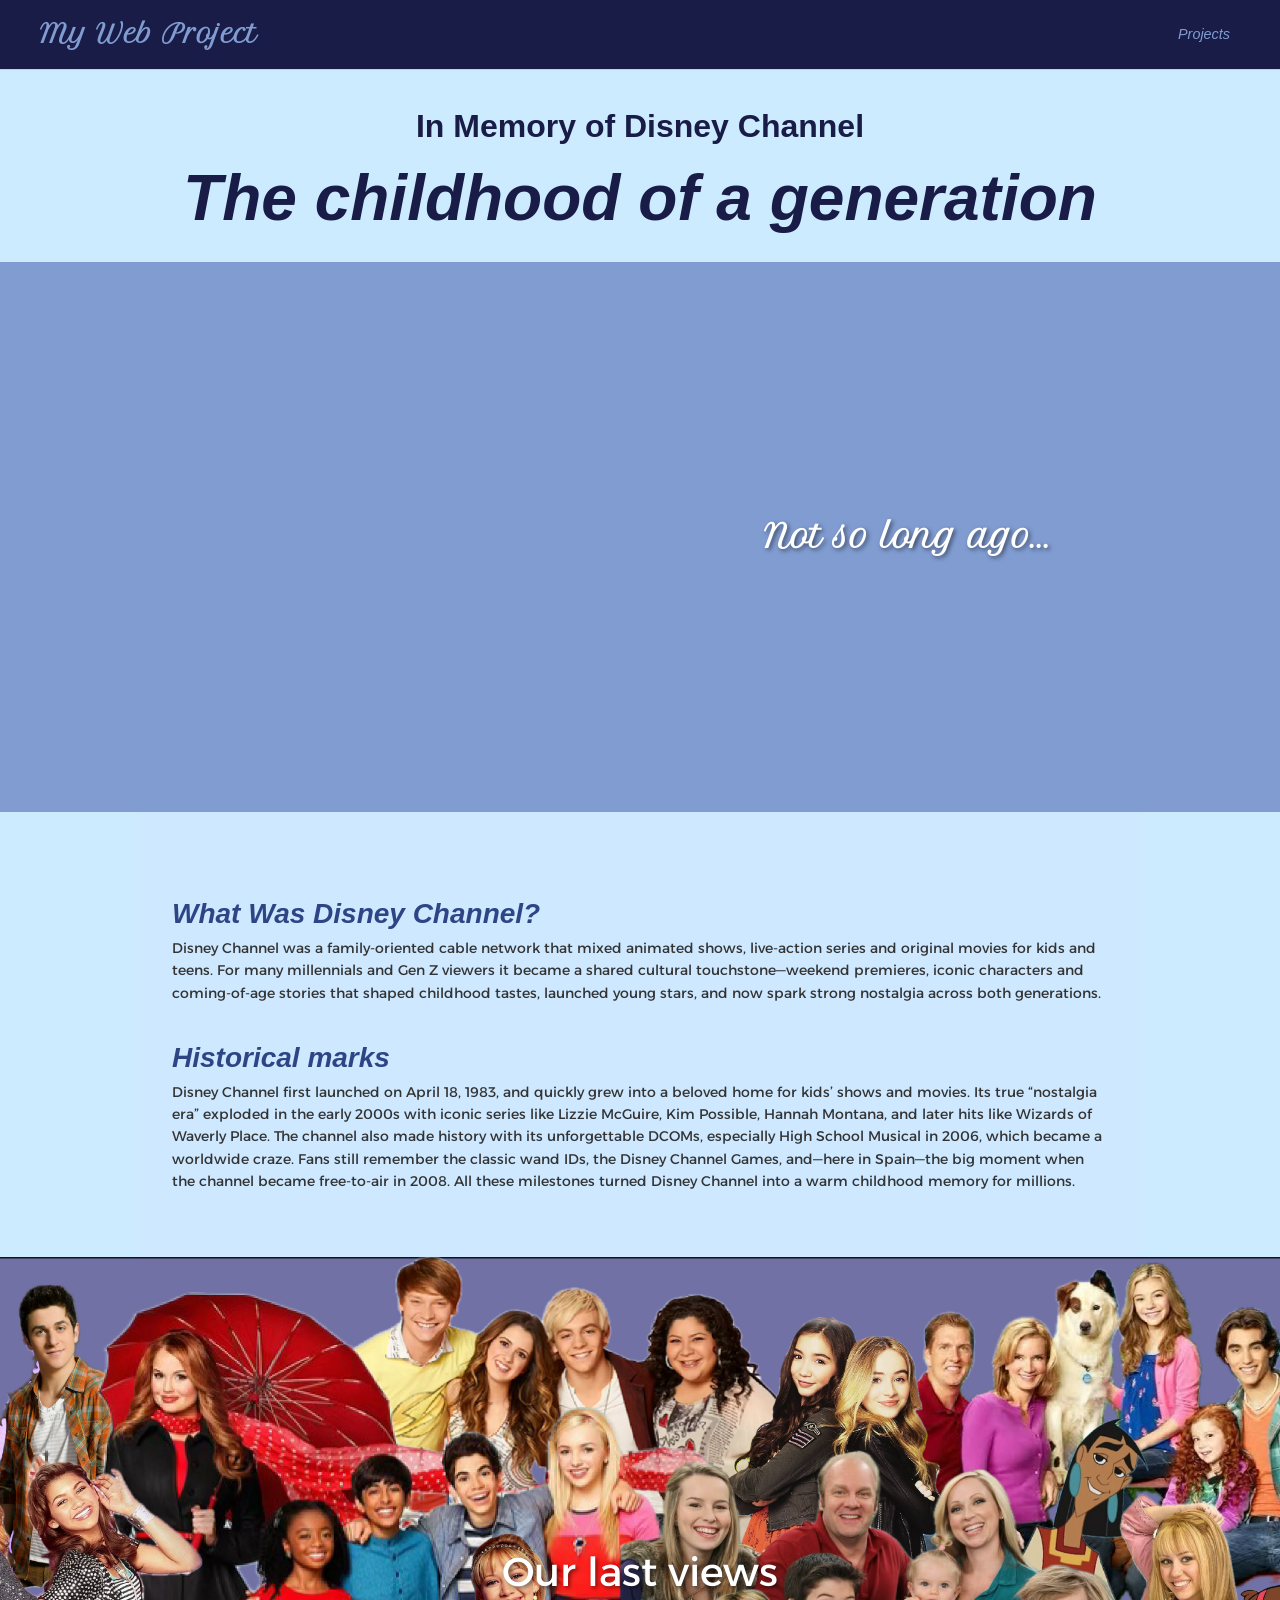
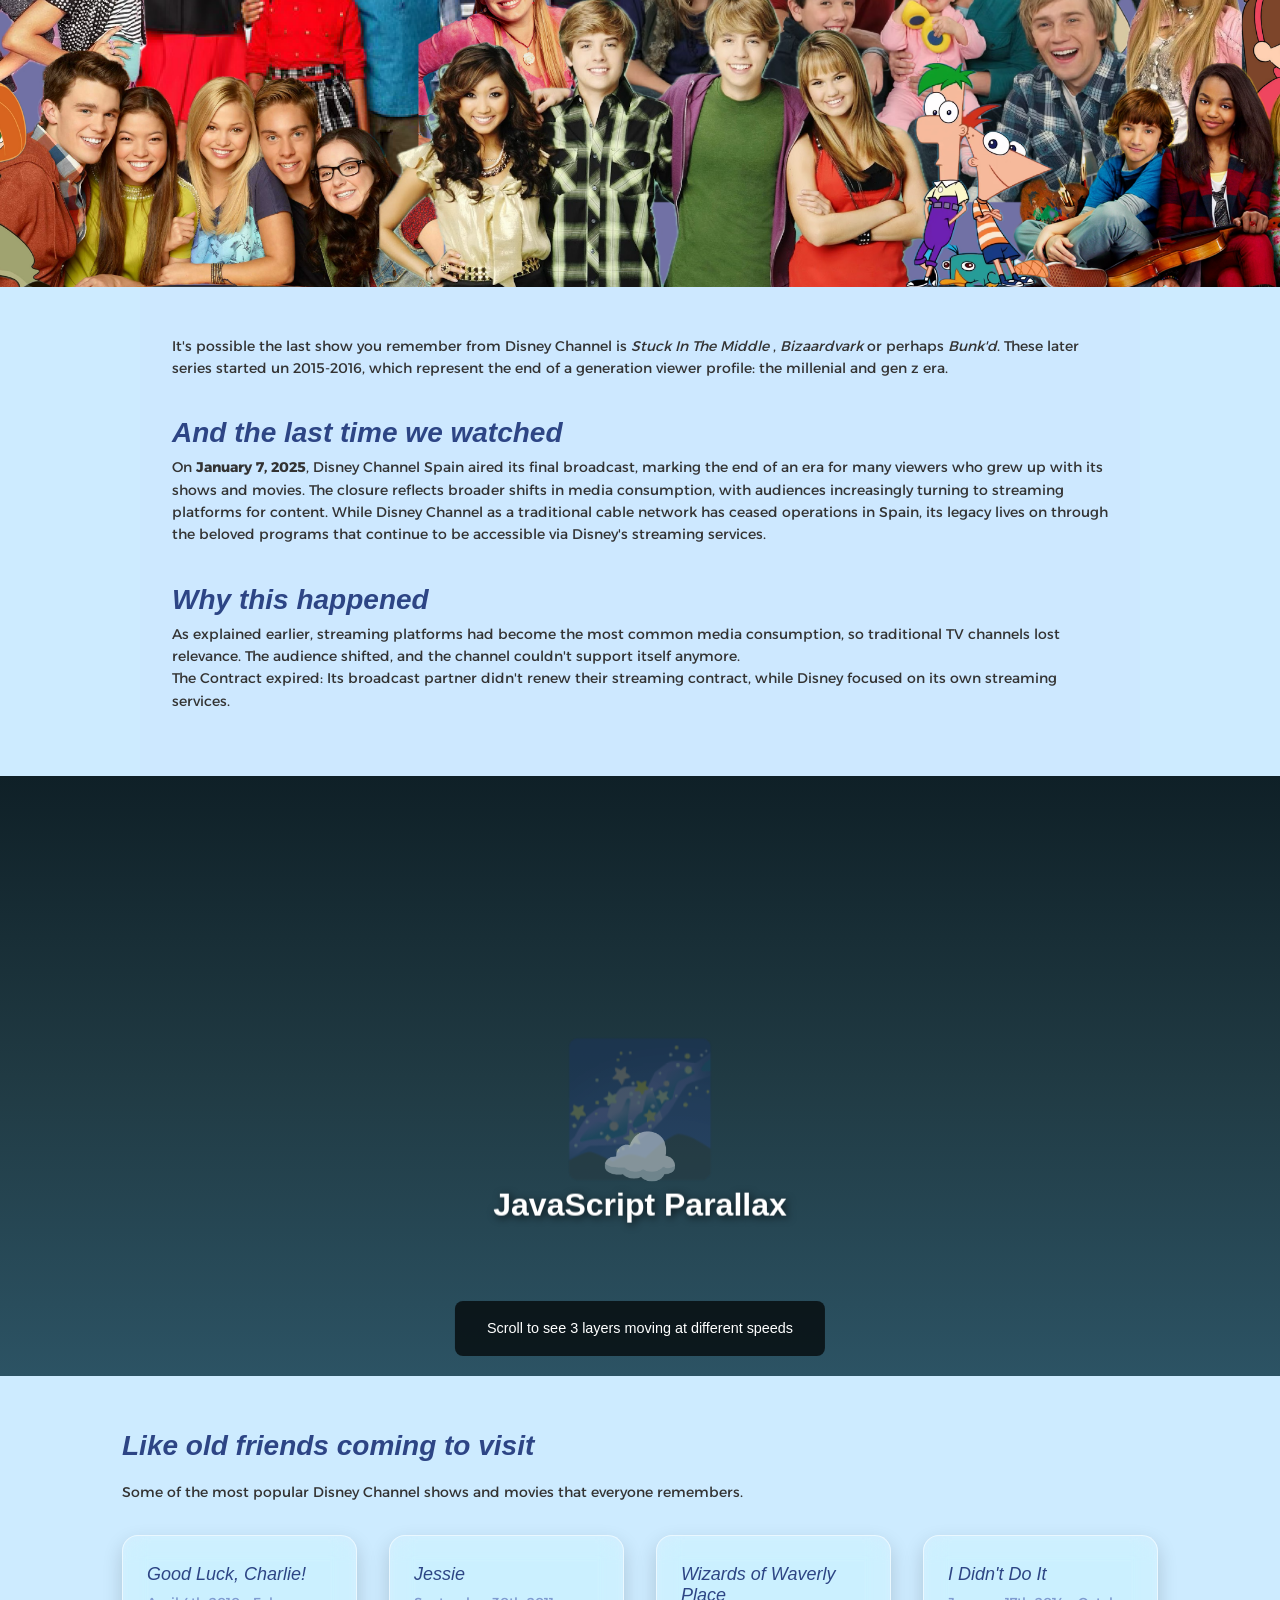
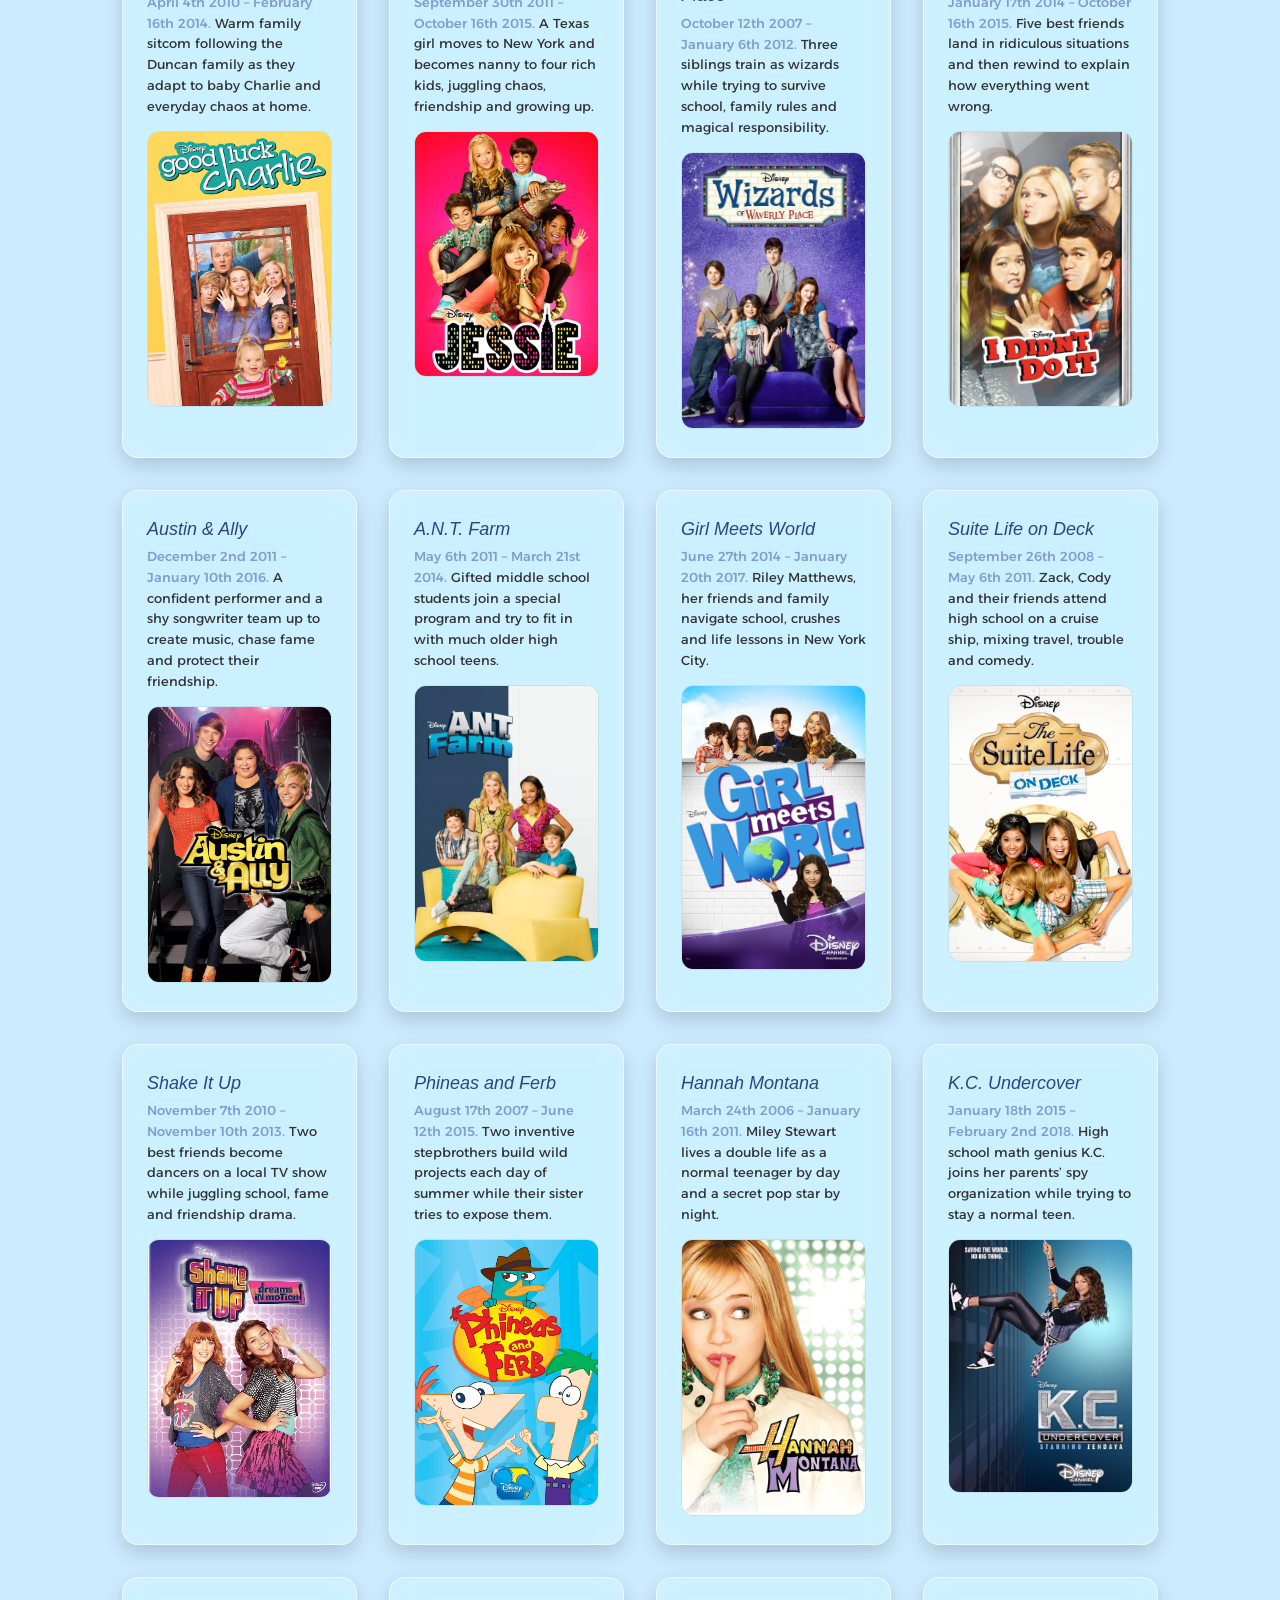
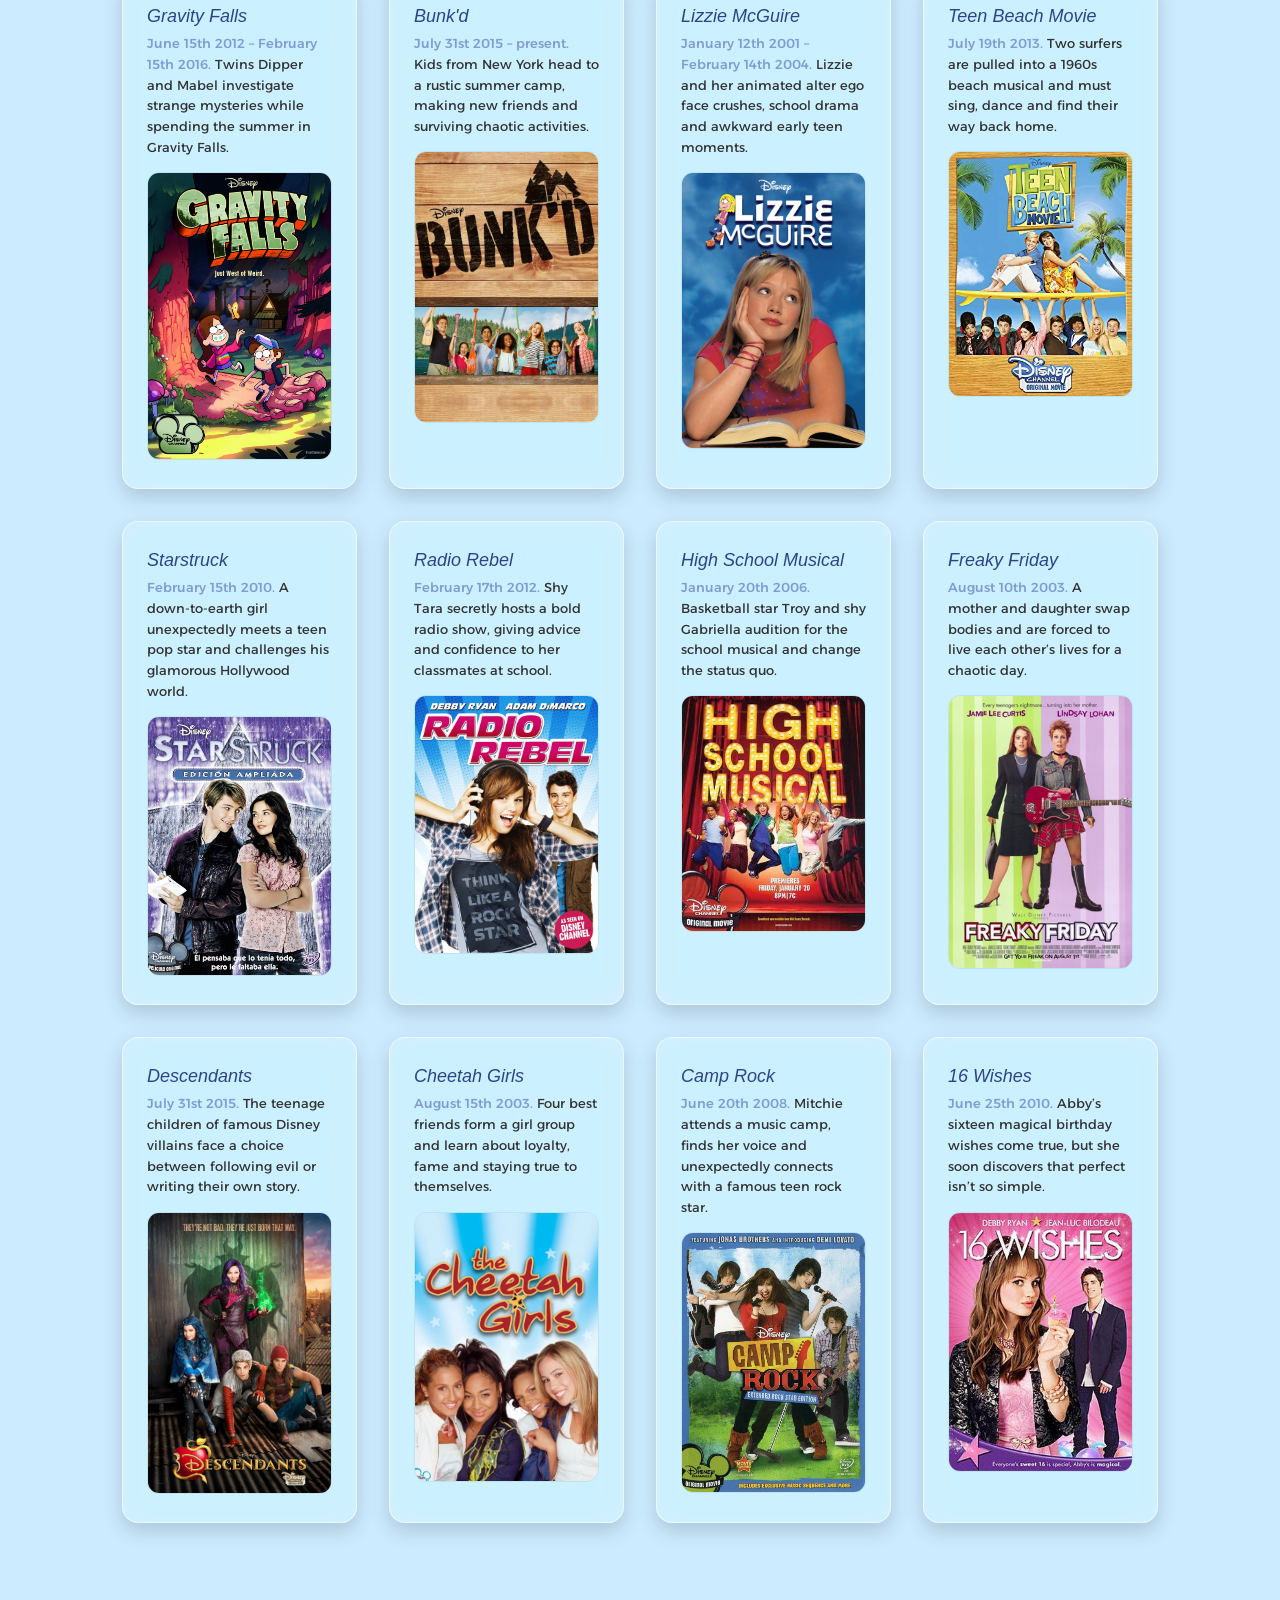
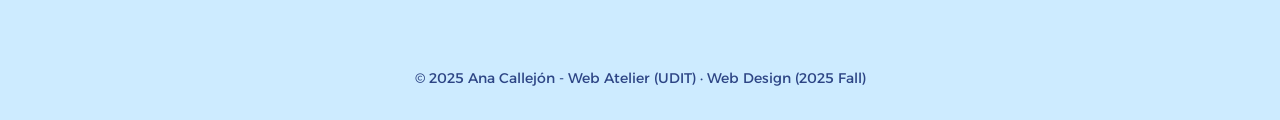
==== commit 2d805962: "my web design update" ====
--- a/design-trends/index.html
+++ b/design-trends/index.html
@@ -4,137 +4,99 @@
     <meta charset="UTF-8" />
     <meta name="viewport" content="width=device-width, initial-scale=1.0" />
     <title>Design trends</title>
+
+    <!-- Fuente para el título del header -->
+    <link
+      href="https://fonts.googleapis.com/css2?family=Petit+Formal+Script&display=swap"
+      rel="stylesheet"
+    />
+
+    <link
+      href="https://fonts.googleapis.com/css2?family=Alexandria:wght@200;300;400;500&display=swap"
+      rel="stylesheet"
+    />
+
+    <!-- CSS específico de esta página -->
     <link rel="stylesheet" href="../assets/css/design-trends.css" />
   </head>
+
   <body>
+    <!-- HEADER NEUTRO: título centrado + solo link a Projects -->
+    <header class="dt-header">
+      <h1 class="dt-site-title">My Web Project</h1>
+      <a href="../projects-page/index.html" class="dt-link-projects">
+        Projects
+      </a>
+    </header>
+
     <div class="title">
       <p><strong>In Memory of Disney Channel</strong></p>
       <h1><em>The childhood of a generation</em></h1>
     </div>
 
+    <!-- resto del contenido igual que lo tenías... -->
+
     <div class="parallax-bg">
-      <div>Not so long ago</div>
+      <div class="parallax-bg-text">Not so long ago...</div>
     </div>
 
     <div class="content">
-      <h2>What Is Parallax Scrolling?</h2>
+      <h2>What Was Disney Channel?</h2>
       <p>
-        Parallax scrolling makes backgrounds move slower than foreground content
-        as you scroll. It's like looking out a car window: trees (background)
-        move slower than the road (foreground). This adds depth and makes sites
-        feel dynamic.
+        Disney Channel was a family-oriented cable network that mixed animated
+        shows, live-action series and original movies for kids and teens. For
+        many millennials and Gen Z viewers it became a shared cultural
+        touchstone—weekend premieres, iconic characters and coming-of-age
+        stories that shaped childhood tastes, launched young stars, and now
+        spark strong nostalgia across both generations.
       </p>
 
-      <h2>Technique 1: CSS Fixed Background</h2>
+      <h2>Historical marks</h2>
       <p>
-        The key CSS property is
-        <code>background-attachment: fixed</code>
-        . This keeps the background image stationary while the content scrolls
-        over it.
+        Disney Channel first launched on April 18, 1983, and quickly grew into a
+        beloved home for kids’ shows and movies. Its true “nostalgia era”
+        exploded in the early 2000s with iconic series like Lizzie McGuire, Kim
+        Possible, Hannah Montana, and later hits like Wizards of Waverly Place.
+        The channel also made history with its unforgettable DCOMs, especially
+        High School Musical in 2006, which became a worldwide craze. Fans still
+        remember the classic wand IDs, the Disney Channel Games, and—here in
+        Spain—the big moment when the channel became free-to-air in 2008. All
+        these milestones turned Disney Channel into a warm childhood memory for
+        millions.
       </p>
-
-      <div class="code-box">
-        <code>
-          .parallax-bg {
-          <br />
-          &nbsp;&nbsp;background-image: url('image.jpg');
-          <br />
-          &nbsp;&nbsp;min-height: 400px;
-          <br />
-          &nbsp;&nbsp;background-attachment: fixed;
-          <br />
-          &nbsp;&nbsp;background-position: center;
-          <br />
-          &nbsp;&nbsp;background-size: cover;
-          <br />
-          }
-        </code>
-      </div>
-
-      <div class="comparison">
-        <h3>Why Use It?</h3>
-        <ul>
-          <li>
-            <strong>Engagement:</strong>
-            Makes sites more engaging (users scroll longer)
-          </li>
-          <li>
-            <strong>Storytelling:</strong>
-            Helps tell a story visually through layers
-          </li>
-          <li>
-            <strong>Depth:</strong>
-            Creates a sense of 3D space on a 2D screen
-          </li>
-        </ul>
-        <h3>⚠️ Cautions:</h3>
-        <ul>
-          <li>Can cause motion sickness in some users</li>
-          <li>May impact performance on older devices</li>
-          <li>Doesn't work well on mobile (iOS Safari doesn't support it)</li>
-          <li>Use sparingly for best effect</li>
-        </ul>
-      </div>
-
-      <div class="reflection">
-        <strong>Atelier Reflection:</strong>
-        Does the parallax effect make this page feel more "alive"? Why or why
-        not? Does it enhance your understanding of the content, or is it purely
-        decorative? Consider the balance between visual interest and
-        accessibility.
-      </div>
     </div>
 
     <div class="normal-bg">
-      <div>Normal Scrolling Background</div>
+      <div>Our last views</div>
     </div>
 
     <div class="content">
-      <h2>Comparison: Normal Scrolling</h2>
       <p>
-        The section above uses
-        <code>background-attachment: scroll</code>
-        (the default). Notice how it scrolls with the content instead of staying
-        fixed. This is the traditional approach.
+        It's possible the last show you remember from Disney Channel is
+        <em>Stuck In The Middle </em> , <em>Bizaardvark</em> or perhaps
+        <em>Bunk'd</em>. These later series started un 2015-2016, which
+        represent the end of a generation viewer profile: the millenial and gen
+        z era.
       </p>
-
-      <div class="comparison">
-        <h3>Key Differences:</h3>
-        <ul>
-          <li>
-            <strong>Parallax (fixed):</strong>
-            Background stays in place, content moves over it
-          </li>
-          <li>
-            <strong>Normal (scroll):</strong>
-            Background and content move together at the same speed
-          </li>
-        </ul>
-        <p>
-          <strong>Tip:</strong>
-          Scroll up and down this page multiple times to really feel the
-          difference between the purple (parallax) and green (normal) sections!
-        </p>
-      </div>
-
-      <h2>Mobile Considerations</h2>
+      <h2>And the last time we watched</h2>
       <p>
-        On mobile devices,
-        <code>background-attachment: fixed</code>
-        often doesn't work due to browser limitations. The CSS in this demo
-        automatically switches to regular scrolling on smaller screens to ensure
-        a good experience for all users.
+        On <strong>January 7, 2025</strong>, Disney Channel Spain aired its
+        final broadcast, marking the end of an era for many viewers who grew up
+        with its shows and movies. The closure reflects broader shifts in media
+        consumption, with audiences increasingly turning to streaming platforms
+        for content. While Disney Channel as a traditional cable network has
+        ceased operations in Spain, its legacy lives on through the beloved
+        programs that continue to be accessible via Disney's streaming services.
       </p>
 
-      <div class="reflection">
-        <strong>Critical Design Question:</strong>
-        Is the parallax effect truly enhancing the user experience, or could it
-        be a barrier? Consider users with vestibular disorders who may
-        experience discomfort with motion effects. How might we offer
-        alternatives or respect the
-        <code>prefers-reduced-motion</code>
-        media query?
-      </div>
+      <h2>Why this happened</h2>
+      <p>
+        As explained earlier, streaming platforms had become the most common
+        media consumption, so traditional TV channels lost relevance. The
+        audience shifted, and the channel couldn't support itself anymore.
+        <br />The Contract expired: Its broadcast partner didn't renew their
+        streaming contract, while Disney focused on its own streaming services.
+      </p>
     </div>
 
     <!-- JavaScript-based Parallax with Multiple Layers -->
@@ -149,166 +111,418 @@
       </div>
     </div>
 
-    <div class="content">
-      <h2>Technique 2: JavaScript Parallax with transform</h2>
-      <p>
-        The section above uses
-        <strong>
-          JavaScript with
-          <code>transform: translateY()</code>
-        </strong>
-        to move elements at different speeds. This offers more control than pure
-        CSS.
+    <!-- GALERÍA DE TARJETAS DE EJEMPLOS -->
+    <section class="trend-cards">
+      <h2 class="cards-heading">Like old friends coming to visit</h2>
+      <p class="cards-intro">
+        Some of the most popular Disney Channel shows and movies that everyone
+        remembers.
       </p>
 
-      <div class="code-box">
-        <code>
-          // Each layer has a data-speed attribute
-          <br />
-          const layer = document.querySelector('.layer-back');
-          <br />
-          const speed = layer.dataset.speed; // 0.2 = very slow
-          <br />
-          <br />
-          window.addEventListener('scroll', () =&gt; {
-          <br />
-          &nbsp;&nbsp;const scrolled = window.pageYOffset;
-          <br />
-          &nbsp;&nbsp;const yPos = -(scrolled * speed);
-          <br />
-          &nbsp;&nbsp;layer.style.transform = `translateY(${yPos}px)`;
-          <br />
-          });
-        </code>
+      <div class="card-grid">
+        <!-- CARD 1 -->
+        <article class="trend-card">
+          <h3 class="trend-title">Good Luck, Charlie!</h3>
+          <p class="trend-text">
+            <span class="card-date">April 4th 2010 – February 16th 2014.</span>
+            Warm family sitcom following the Duncan family as they adapt to baby
+            Charlie and everyday chaos at home.
+          </p>
+          <a href="#" class="trend-image-link">
+            <img
+              src="../design-trends/assets/good_luck_charlie.jpeg"
+              alt="Good Luck Charlie show preview"
+            />
+          </a>
+        </article>
+
+        <!-- CARD 2 -->
+        <article class="trend-card">
+          <h3 class="trend-title">Jessie</h3>
+          <p class="trend-text">
+            <span class="card-date"
+              >September 30th 2011 – October 16th 2015.</span
+            >
+            A Texas girl moves to New York and becomes nanny to four rich kids,
+            juggling chaos, friendship and growing up.
+          </p>
+          <a href="#" class="trend-image-link">
+            <img
+              src="../design-trends/assets/jessie.webp"
+              alt="Jessie show preview"
+            />
+          </a>
+        </article>
+
+        <!-- CARD 3 -->
+        <article class="trend-card">
+          <h3 class="trend-title">Wizards of Waverly Place</h3>
+          <p class="trend-text">
+            <span class="card-date">October 12th 2007 – January 6th 2012.</span>
+            Three siblings train as wizards while trying to survive school,
+            family rules and magical responsibility.
+          </p>
+          <a href="#" class="trend-image-link">
+            <img
+              src="../design-trends/assets/wizards.jpg"
+              alt="Wizards of Waverly Place show preview"
+            />
+          </a>
+        </article>
+
+        <!-- CARD 4 -->
+        <article class="trend-card">
+          <h3 class="trend-title">I Didn't Do It</h3>
+          <p class="trend-text">
+            <span class="card-date"
+              >January 17th 2014 – October 16th 2015.</span
+            >
+            Five best friends land in ridiculous situations and then rewind to
+            explain how everything went wrong.
+          </p>
+          <a href="#" class="trend-image-link">
+            <img
+              src="../design-trends/assets/didnt_do_it.jpg"
+              alt="I Didn't Do It show preview"
+            />
+          </a>
+        </article>
+
+        <!-- CARD 5 -->
+        <article class="trend-card">
+          <h3 class="trend-title">Austin &amp; Ally</h3>
+          <p class="trend-text">
+            <span class="card-date"
+              >December 2nd 2011 – January 10th 2016.</span
+            >
+            A confident performer and a shy songwriter team up to create music,
+            chase fame and protect their friendship.
+          </p>
+          <a href="#" class="trend-image-link">
+            <img
+              src="../design-trends/assets/austin_ally.jpg"
+              alt="Austin & Ally show preview"
+            />
+          </a>
+        </article>
+
+        <!-- CARD 6 -->
+        <article class="trend-card">
+          <h3 class="trend-title">A.N.T. Farm</h3>
+          <p class="trend-text">
+            <span class="card-date">May 6th 2011 – March 21st 2014.</span>
+            Gifted middle school students join a special program and try to fit
+            in with much older high school teens.
+          </p>
+          <a href="#" class="trend-image-link">
+            <img
+              src="../design-trends/assets/ant_farm.jpg"
+              alt="A.N.T. Farm show preview"
+            />
+          </a>
+        </article>
+
+        <!-- CARD 7 -->
+        <article class="trend-card">
+          <h3 class="trend-title">Girl Meets World</h3>
+          <p class="trend-text">
+            <span class="card-date">June 27th 2014 – January 20th 2017.</span>
+            Riley Matthews, her friends and family navigate school, crushes and
+            life lessons in New York City.
+          </p>
+          <a href="#" class="trend-image-link">
+            <img
+              src="../design-trends/assets/girl_meets.jpg"
+              alt="Girl Meets World show preview"
+            />
+          </a>
+        </article>
+
+        <!-- CARD 8 -->
+        <article class="trend-card">
+          <h3 class="trend-title">Suite Life on Deck</h3>
+          <p class="trend-text">
+            <span class="card-date">September 26th 2008 – May 6th 2011.</span>
+            Zack, Cody and their friends attend high school on a cruise ship,
+            mixing travel, trouble and comedy.
+          </p>
+          <a href="#" class="trend-image-link">
+            <img
+              src="../design-trends/assets/suite_life.jpg"
+              alt="Suite Life on Deck show preview"
+            />
+          </a>
+        </article>
+
+        <!-- CARD 9 -->
+        <article class="trend-card">
+          <h3 class="trend-title">Shake It Up</h3>
+          <p class="trend-text">
+            <span class="card-date"
+              >November 7th 2010 – November 10th 2013.</span
+            >
+            Two best friends become dancers on a local TV show while juggling
+            school, fame and friendship drama.
+          </p>
+          <a href="#" class="trend-image-link">
+            <img
+              src="../design-trends/assets/shake_it_up.jpg"
+              alt="Shake It Up show preview"
+            />
+          </a>
+        </article>
+
+        <!-- CARD 10 -->
+        <article class="trend-card">
+          <h3 class="trend-title">Phineas and Ferb</h3>
+          <p class="trend-text">
+            <span class="card-date">August 17th 2007 – June 12th 2015.</span>
+            Two inventive stepbrothers build wild projects each day of summer
+            while their sister tries to expose them.
+          </p>
+          <a href="#" class="trend-image-link">
+            <img
+              src="../design-trends/assets/phineas.jpg"
+              alt="Phineas and Ferb show preview"
+            />
+          </a>
+        </article>
+
+        <!-- CARD 11 -->
+        <article class="trend-card">
+          <h3 class="trend-title">Hannah Montana</h3>
+          <p class="trend-text">
+            <span class="card-date">March 24th 2006 – January 16th 2011.</span>
+            Miley Stewart lives a double life as a normal teenager by day and a
+            secret pop star by night.
+          </p>
+          <a href="#" class="trend-image-link">
+            <img
+              src="../design-trends/assets/hannah.jpg"
+              alt="Hannah Montana show preview"
+            />
+          </a>
+        </article>
+
+        <!-- CARD 12 -->
+        <article class="trend-card">
+          <h3 class="trend-title">K.C. Undercover</h3>
+          <p class="trend-text">
+            <span class="card-date"
+              >January 18th 2015 – February 2nd 2018.</span
+            >
+            High school math genius K.C. joins her parents’ spy organization
+            while trying to stay a normal teen.
+          </p>
+          <a href="#" class="trend-image-link">
+            <img
+              src="../design-trends/assets/kc.jpg"
+              alt="K.C. Undercover show preview"
+            />
+          </a>
+        </article>
+
+        <!-- CARD 13 -->
+        <article class="trend-card">
+          <h3 class="trend-title">Gravity Falls</h3>
+          <p class="trend-text">
+            <span class="card-date">June 15th 2012 – February 15th 2016.</span>
+            Twins Dipper and Mabel investigate strange mysteries while spending
+            the summer in Gravity Falls.
+          </p>
+          <a href="#" class="trend-image-link">
+            <img
+              src="../design-trends/assets/gravity_falls.webp"
+              alt="Gravity Falls show preview"
+            />
+          </a>
+        </article>
+
+        <!-- CARD 14 -->
+        <article class="trend-card">
+          <h3 class="trend-title">Bunk'd</h3>
+          <p class="trend-text">
+            <span class="card-date">July 31st 2015 – present.</span>
+            Kids from New York head to a rustic summer camp, making new friends
+            and surviving chaotic activities.
+          </p>
+          <a href="#" class="trend-image-link">
+            <img
+              src="../design-trends/assets/bunkd.jpg"
+              alt="Bunk'd show preview"
+            />
+          </a>
+        </article>
+
+        <!-- CARD 15 -->
+        <article class="trend-card">
+          <h3 class="trend-title">Lizzie McGuire</h3>
+          <p class="trend-text">
+            <span class="card-date"
+              >January 12th 2001 – February 14th 2004.</span
+            >
+            Lizzie and her animated alter ego face crushes, school drama and
+            awkward early teen moments.
+          </p>
+          <a href="#" class="trend-image-link">
+            <img
+              src="../design-trends/assets/lizzie.jpg"
+              alt="Lizzie McGuire show preview"
+            />
+          </a>
+        </article>
+
+        <!-- MOVIE 1 -->
+        <article class="trend-card">
+          <h3 class="trend-title">Teen Beach Movie</h3>
+          <p class="trend-text">
+            <span class="card-date">July 19th 2013.</span>
+            Two surfers are pulled into a 1960s beach musical and must sing,
+            dance and find their way back home.
+          </p>
+          <a href="#" class="trend-image-link">
+            <img
+              src="../design-trends/assets/teen_beach.jpg"
+              alt="Teen Beach Movie preview"
+            />
+          </a>
+        </article>
+
+        <!-- MOVIE 2 -->
+        <article class="trend-card">
+          <h3 class="trend-title">Starstruck</h3>
+          <p class="trend-text">
+            <span class="card-date">February 15th 2010.</span>
+            A down-to-earth girl unexpectedly meets a teen pop star and
+            challenges his glamorous Hollywood world.
+          </p>
+          <a href="#" class="trend-image-link">
+            <img
+              src="../design-trends/assets/starstruck.jpg"
+              alt="Starstruck movie preview"
+            />
+          </a>
+        </article>
+
+        <!-- MOVIE 3 -->
+        <article class="trend-card">
+          <h3 class="trend-title">Radio Rebel</h3>
+          <p class="trend-text">
+            <span class="card-date">February 17th 2012.</span>
+            Shy Tara secretly hosts a bold radio show, giving advice and
+            confidence to her classmates at school.
+          </p>
+          <a href="#" class="trend-image-link">
+            <img
+              src="../design-trends/assets/radio_rebel.jpg"
+              alt="Radio Rebel movie preview"
+            />
+          </a>
+        </article>
+
+        <!-- MOVIE 4 -->
+        <article class="trend-card">
+          <h3 class="trend-title">High School Musical</h3>
+          <p class="trend-text">
+            <span class="card-date">January 20th 2006.</span>
+            Basketball star Troy and shy Gabriella audition for the school
+            musical and change the status quo.
+          </p>
+          <a href="#" class="trend-image-link">
+            <img
+              src="../design-trends/assets/high_school_1.jpg"
+              alt="High School Musical movie preview"
+            />
+          </a>
+        </article>
+
+        <!-- MOVIE 5 -->
+        <article class="trend-card">
+          <h3 class="trend-title">Freaky Friday</h3>
+          <p class="trend-text">
+            <span class="card-date">August 10th 2003.</span>
+            A mother and daughter swap bodies and are forced to live each
+            other’s lives for a chaotic day.
+          </p>
+          <a href="#" class="trend-image-link">
+            <img
+              src="../design-trends/assets/freaky_friday.png"
+              alt="Freaky Friday movie preview"
+            />
+          </a>
+        </article>
+
+        <!-- MOVIE 6 -->
+        <article class="trend-card">
+          <h3 class="trend-title">Descendants</h3>
+          <p class="trend-text">
+            <span class="card-date">July 31st 2015.</span>
+            The teenage children of famous Disney villains face a choice between
+            following evil or writing their own story.
+          </p>
+          <a href="#" class="trend-image-link">
+            <img
+              src="../design-trends/assets/descendants.webp"
+              alt="Descendants movie preview"
+            />
+          </a>
+        </article>
+
+        <!-- MOVIE 7 -->
+        <article class="trend-card">
+          <h3 class="trend-title">Cheetah Girls</h3>
+          <p class="trend-text">
+            <span class="card-date">August 15th 2003.</span>
+            Four best friends form a girl group and learn about loyalty, fame
+            and staying true to themselves.
+          </p>
+          <a href="#" class="trend-image-link">
+            <img
+              src="../design-trends/assets/cheetah.webp"
+              alt="Cheetah Girls movie preview"
+            />
+          </a>
+        </article>
+
+        <!-- MOVIE 8 -->
+        <article class="trend-card">
+          <h3 class="trend-title">Camp Rock</h3>
+          <p class="trend-text">
+            <span class="card-date">June 20th 2008.</span>
+            Mitchie attends a music camp, finds her voice and unexpectedly
+            connects with a famous teen rock star.
+          </p>
+          <a href="#" class="trend-image-link">
+            <img
+              src="../design-trends/assets/camp_rock.jpg"
+              alt="Camp Rock movie preview"
+            />
+          </a>
+        </article>
+
+        <!-- MOVIE 9 -->
+        <article class="trend-card">
+          <h3 class="trend-title">16 Wishes</h3>
+          <p class="trend-text">
+            <span class="card-date">June 25th 2010.</span>
+            Abby’s sixteen magical birthday wishes come true, but she soon
+            discovers that perfect isn’t so simple.
+          </p>
+          <a href="#" class="trend-image-link">
+            <img
+              src="../design-trends/assets/16_wishes.jpg"
+              alt="16 Wishes movie preview"
+            />
+          </a>
+        </article>
       </div>
-
-      <div class="comparison">
-        <h3>Advantages of JavaScript Parallax:</h3>
-        <ul>
-          <li>
-            <strong>Precise Control:</strong>
-            You can control exactly how fast each layer moves
-          </li>
-          <li>
-            <strong>Multiple Elements:</strong>
-            Move any HTML element, not just backgrounds
-          </li>
-          <li>
-            <strong>Works on Mobile:</strong>
-            Unlike
-            <code>background-attachment: fixed</code>
-          </li>
-          <li>
-            <strong>Complex Animations:</strong>
-            Combine with opacity, scale, rotation, etc.
-          </li>
-        </ul>
-        <h3>⚠️ Considerations:</h3>
-        <ul>
-          <li>Requires JavaScript (fallback if JS is disabled)</li>
-          <li>
-            Use
-            <code>requestAnimationFrame</code>
-            for better performance
-          </li>
-          <li>
-            Respect
-            <code>prefers-reduced-motion</code>
-          </li>
-        </ul>
-      </div>
-    </div>
-
-    <!-- Image-based Parallax Layers -->
-    <div class="parallax-image-section" id="image-parallax">
-      <div class="image-layer image-layer-1" data-speed="0.3"></div>
-      <div class="image-layer image-layer-2" data-speed="0.6"></div>
-      <div class="image-layer image-layer-3" data-speed="0.9"></div>
-      <div class="speed-indicator">
-        3 image layers • Speeds: slow (0.3) → medium (0.6) → fast (0.9)
-      </div>
-    </div>
-
-    <div class="content">
-      <h2>Technique 3: Multi-Layer Images</h2>
-      <p>
-        The section above combines multiple background images moving at
-        different speeds to create a 3D depth effect.
-      </p>
-
-      <div class="comparison">
-        <h3>📊 Comparison of All 3 Techniques:</h3>
-        <table style="width: 100%; border-collapse: collapse; margin-top: 1rem">
-          <tbody>
-            <tr style="background: #f8f9fa; font-weight: bold">
-              <td style="padding: 0.75rem; border: 1px solid #dee2e6">
-                Technique
-              </td>
-              <td style="padding: 0.75rem; border: 1px solid #dee2e6">
-                Implementation
-              </td>
-              <td style="padding: 0.75rem; border: 1px solid #dee2e6">
-                Mobile Support
-              </td>
-              <td style="padding: 0.75rem; border: 1px solid #dee2e6">
-                Complexity
-              </td>
-            </tr>
-            <tr>
-              <td style="padding: 0.75rem; border: 1px solid #dee2e6">
-                <strong>CSS Fixed</strong>
-              </td>
-              <td style="padding: 0.75rem; border: 1px solid #dee2e6">
-                background-attachment: fixed
-              </td>
-              <td style="padding: 0.75rem; border: 1px solid #dee2e6">
-                ❌ Limited
-              </td>
-              <td style="padding: 0.75rem; border: 1px solid #dee2e6">
-                ⭐ Very simple
-              </td>
-            </tr>
-            <tr>
-              <td style="padding: 0.75rem; border: 1px solid #dee2e6">
-                <strong>JS Transform</strong>
-              </td>
-              <td style="padding: 0.75rem; border: 1px solid #dee2e6">
-                transform: translateY()
-              </td>
-              <td style="padding: 0.75rem; border: 1px solid #dee2e6">
-                ✅ Works
-              </td>
-              <td style="padding: 0.75rem; border: 1px solid #dee2e6">
-                ⭐⭐ Medium
-              </td>
-            </tr>
-            <tr>
-              <td style="padding: 0.75rem; border: 1px solid #dee2e6">
-                <strong>Multi-layer</strong>
-              </td>
-              <td style="padding: 0.75rem; border: 1px solid #dee2e6">
-                Multiple elements + JS
-              </td>
-              <td style="padding: 0.75rem; border: 1px solid #dee2e6">
-                ✅ Works
-              </td>
-              <td style="padding: 0.75rem; border: 1px solid #dee2e6">
-                ⭐⭐⭐ Advanced
-              </td>
-            </tr>
-          </tbody>
-        </table>
-      </div>
-
-      <div class="reflection">
-        <strong>Final Reflection:</strong>
-        Which technique do you prefer? CSS is perfect for simple sites.
-        JavaScript offers full control but requires more code. Multi-layer
-        creates the most impressive effects but may impact performance.
-        <strong>The best choice depends on your specific project.</strong>
-      </div>
-    </div>
-
+    </section>
+
+    <footer class="footer">
+      © 2025 Ana Callejón - Web Atelier (UDIT) · Web Design (2025 Fall)
+    </footer>
+
+    <!-- Script de parallax (tuyo original, intacto) -->
     <script>
       // Check for reduced motion preference
       const prefersReducedMotion = window.matchMedia(
--- a/assets/css/design-trends.css
+++ b/assets/css/design-trends.css
@@ -5,8 +5,9 @@
 }
 
 body {
-  font-family: "Segoe UI", Tahoma, Geneva, Verdana, sans-serif;
+  font-family: "Alexandria", sans-serif;
   line-height: 1.6;
+  background-color: #cdebff;
 }
 
 .h1 {
@@ -16,7 +17,7 @@
 }
 
 .header {
-  font-family: "Gill Sans", "Gill Sans MT", Calibri, "Trebuchet MS", sans-serif;
+  font-family: "arial", Helvetica, sans-serif;
   background: #764ba2;
   color: white;
   padding: 2rem;
@@ -32,43 +33,71 @@
   font-size: 2rem;
   text-align: center;
   justify-content: center;
-  margin-top: 2rem;
+  margin-top: 1rem;
+  line-height: 1.5;
+  padding-top: 1rem;
+  padding-bottom: 1rem;
+  color: #181c47;
 }
 
 /* Parallax background with fixed attachment */
 .parallax-bg {
   background-image: url(https://i.blogs.es/b8e7c1/disney-channel/1366_521.jpeg);
-  min-height: 500px;
+  background-color: #809cd1; /* fondo debajo de la imagen */
+  min-height: 550px;
   max-width: auto;
+  background-attachment: fixed;
+  background-position: left;
+  background-repeat: no-repeat;
+  background-size: contain;
+  display: flex;
+  align-items: center;
+  justify-content: right;
+  color: white;
+  font-size: 2rem;
+  font-weight: bold;
+  text-shadow: 2px 2px 4px rgba(0, 0, 0, 0.5);
+  text-align: right;
+  background-position-y: 210px;
+}
+
+.parallax-bg-text {
   background-attachment: fixed;
   background-position: center;
   background-repeat: no-repeat;
   background-size: contain;
   display: flex;
   align-items: center;
-  justify-content: center;
+  justify-content: right;
   color: white;
   font-size: 2rem;
+  font-family: "Petit Formal Script", cursive;
   font-weight: bold;
   text-shadow: 2px 2px 4px rgba(0, 0, 0, 0.5);
+  margin-right: 230px;
 }
 
 /* Regular scrolling content (foreground) */
 .content {
-  background: white;
+  background: #cde8ff;
   padding: 3rem 2rem;
-  max-width: 800px;
+  max-width: 1000px;
   margin: 0 auto;
 }
 
 .content h2 {
-  color: #667eea;
-  margin-bottom: 1rem;
+  color: #2d4585;
+  margin-top: 2rem;
+  font-family: Arial, Helvetica, sans-serif;
+  font-style: italic;
+  font-size: 28px;
 }
 
 .content p {
   margin-bottom: 1rem;
   color: #333;
+  font-family: "Alexandria", sans-serif;
+  font-size: 14px;
 }
 
 .comparison {
@@ -94,11 +123,11 @@
 }
 
 .reflection {
-  background: #fef3c7;
+  background: #adceea;
   padding: 1.5rem;
   border-radius: 8px;
   margin: 2rem 0;
-  border-left: 4px solid #f59e0b;
+  border-left: 4px solid #667eea;
 }
 
 .reflection strong {
@@ -107,20 +136,22 @@
 
 /* Non-parallax comparison section */
 .normal-bg {
-  background-image: linear-gradient(rgba(0, 0, 0, 0.3), rgba(0, 0, 0, 0.3)),
-    url('data:image/svg+xml,<svg xmlns="http://www.w3.org/2000/svg" viewBox="0 0 1200 600"><rect fill="%2310b981" width="1200" height="600"/><circle cx="300" cy="250" r="100" fill="%23059669" opacity="0.3"/><circle cx="900" cy="350" r="80" fill="%23059669" opacity="0.4"/></svg>');
-  min-height: 400px;
+  background-image: url("../../design-trends/assets/disney1.png");
   background-attachment: scroll;
   background-position: center;
   background-repeat: no-repeat;
   background-size: cover;
+
+  min-height: 630px;
   display: flex;
   align-items: center;
   justify-content: center;
-  color: white;
-  font-size: 2rem;
-  font-weight: bold;
+
+  color: white;
+  font-size: 40px;
+  font-weight: normal;
   text-shadow: 2px 2px 4px rgba(0, 0, 0, 0.5);
+  font-family: Arial, Helvetica, sans-serif;
 }
 
 /* JavaScript-based Parallax Section */
@@ -146,6 +177,7 @@
   opacity: 0.2;
   color: #667eea;
   font-weight: bold;
+  font-family: Arial, Helvetica, sans-serif;
 }
 
 .layer-middle {
@@ -153,6 +185,7 @@
   opacity: 0.5;
   color: #f59e0b;
   font-weight: bold;
+  font-family: Arial, Helvetica, sans-serif;
 }
 
 .layer-front {
@@ -160,6 +193,7 @@
   color: white;
   font-weight: bold;
   text-shadow: 2px 2px 8px rgba(0, 0, 0, 0.7);
+  font-family: Arial, Helvetica, sans-serif;
 }
 
 /* Image layers for parallax */
@@ -205,6 +239,7 @@
   border-radius: 8px;
   z-index: 10;
   font-size: 0.9rem;
+  font-family: Arial, Helvetica, sans-serif;
 }
 
 @media (max-width: 768px) {
@@ -234,3 +269,228 @@
     font-size: 1.5rem;
   }
 }
+
+/* --- HEADER NEUTRO PARA DESIGN TRENDS --- */
+/* --- HEADER NEUTRO PARA DESIGN TRENDS --- */
+.dt-header {
+  position: sticky;
+  top: 0;
+  z-index: 1000;
+
+  background: #181c47; /* color neutro */
+  padding: 14px 40px;
+
+  display: flex;
+  align-items: center;
+  justify-content: left;
+
+  border-bottom: 1px solid #cccccc;
+  position: sticky;
+}
+
+.dt-site-title {
+  font-family: "Petit Formal Script", cursive;
+  font-size: 1.6rem;
+  color: #809cd1;
+  text-align: left;
+}
+
+/* Enlace único a Projects, alineado a la derecha */
+.dt-link-projects {
+  position: absolute;
+  right: 40px;
+
+  font-family: Arial, Helvetica, sans-serif;
+  font-style: italic;
+  font-size: 0.9rem;
+  text-decoration: none;
+  color: #809cd1;
+  font-weight: 500;
+
+  padding: 4px 10px;
+  border-radius: 4px;
+  transition: background 0.2s ease, color 0.2s ease;
+}
+
+.dt-link-projects:hover {
+  background: #0c1042;
+}
+
+.content,
+.comparison,
+.reflection,
+.normal-bg,
+.parallax-js-section,
+.parallax-image-section {
+  font-family: "Alexandria", sans-serif;
+}
+
+/* --- GALERÍA DE TARJETAS PARALLAX --- */
+
+/* --- GALERÍA DE TARJETAS PARALLAX --- */
+
+.trend-cards {
+  max-width: 1100px;
+  margin: 0 auto 4rem;
+  padding: 3rem 2rem 4rem;
+}
+
+.cards-heading {
+  font-family: Arial, Helvetica, sans-serif;
+  font-style: italic;
+  font-size: 28px;
+  color: #2d4585;
+  text-align: left;
+}
+
+.cards-intro {
+  margin-top: 0.75rem;
+  font-size: 14px;
+  color: #333;
+}
+
+/* GRID: 2 por fila en desktop */
+.card-grid {
+  display: grid;
+  grid-template-columns: repeat(4, minmax(0, 1fr)); /* 2 columnas */
+  gap: 2rem;
+  margin-top: 2rem;
+}
+
+/* Tarjeta con efecto glass */
+/* --- GALERÍA DE TARJETAS PARALLAX --- */
+
+.trend-cards {
+  max-width: 1100px;
+  margin: 0 auto 4rem;
+  padding: 3rem 2rem 4rem;
+}
+
+.cards-heading {
+  font-family: Arial, Helvetica, sans-serif;
+  font-style: italic;
+  font-size: 28px;
+  color: #2d4585;
+  text-align: left;
+}
+
+.cards-intro {
+  margin-top: 0.75rem;
+  font-size: 14px;
+  color: #333;
+}
+
+/* GRID: 4 por fila en desktop */
+.card-grid {
+  display: grid;
+  grid-template-columns: repeat(4, minmax(0, 1fr)); /* 4 columnas */
+  gap: 2rem;
+  margin-top: 2rem;
+}
+
+/* Tarjeta con efecto glass */
+.trend-card {
+  position: relative;
+  padding: 1.75rem 1.5rem 1.75rem;
+  border-radius: 16px;
+
+  background: rgba(255, 255, 255, 0.18);
+  border: 1px solid rgba(255, 255, 255, 0.55);
+  backdrop-filter: blur(12px) saturate(150%);
+  -webkit-backdrop-filter: blur(12px) saturate(150%);
+
+  box-shadow: 0 8px 20px rgba(0, 0, 0, 0.16);
+  transition: transform 0.25s ease, box-shadow 0.25s ease, background 0.25s ease;
+}
+
+/* Hover MUY suave */
+.trend-card:hover {
+  transform: translateY(-3px); /* movimiento mínimo */
+  box-shadow: 0 12px 24px rgba(0, 0, 0, 0.2);
+  background: rgba(255, 255, 255, 0.22);
+}
+
+/* TÍTULO → Arial/Helvetica */
+.trend-title {
+  font-family: Arial, Helvetica, sans-serif;
+  font-size: 18px;
+  font-weight: 600;
+  margin-bottom: 0.4rem;
+  color: #1f2a4d;
+}
+
+/* TEXTO → Alexandria */
+.trend-text {
+  font-family: "Alexandria", sans-serif;
+  font-size: 13px;
+  color: #333;
+  margin-bottom: 0.9rem;
+}
+
+/* Estilo especial para FECHAS dentro del texto */
+.card-date {
+  font-family: "Alexandria", sans-serif;
+  font-weight: 500; /* un poco más gruesa */
+  color: #809cd1; /* color pedido */
+}
+
+/* Imagen enlazada (sin forzar proporción) */
+.trend-image-link {
+  display: block;
+  margin-top: 0.25rem;
+}
+
+.trend-image-link img {
+  width: 100%;
+  display: block;
+  border-radius: 12px;
+  border: 1px solid rgba(0, 0, 0, 0.06);
+}
+
+/* Responsive: 3 columnas en tablet grande, 2 en tablet, 1 en móvil */
+@media (max-width: 1200px) {
+  .card-grid {
+    grid-template-columns: repeat(3, minmax(0, 1fr));
+  }
+}
+
+@media (max-width: 900px) {
+  .card-grid {
+    grid-template-columns: repeat(2, minmax(0, 1fr));
+  }
+}
+
+@media (max-width: 600px) {
+  .card-grid {
+    grid-template-columns: 1fr;
+  }
+}
+
+.footer {
+  text-align: center;
+  font-size: 14px;
+  margin: 80px 0 30px;
+  color: #2d4585;
+}
+
+/* --- FLUID TYPOGRAPHY STYLE FOR TREND TITLES --- */
+
+/* Estado normal del título */
+.trend-title {
+  font-family: Arial, Helvetica, sans-serif;
+  font-size: 18px;
+  font-style: italic;
+  color: #2d4585;
+  letter-spacing: 0px;
+  transition: font-size 0.35s ease, letter-spacing 0.35s ease, color 0.35s ease,
+    transform 0.35s ease;
+  font-weight: 400;
+  line-height: normal;
+}
+
+/* Hover aplicado cuando la TARJETA se activa */
+.trend-card:hover .trend-title {
+  color: #2d4585; /* tono del footer */
+  font-weight: bolder;
+  line-height: normal;
+}
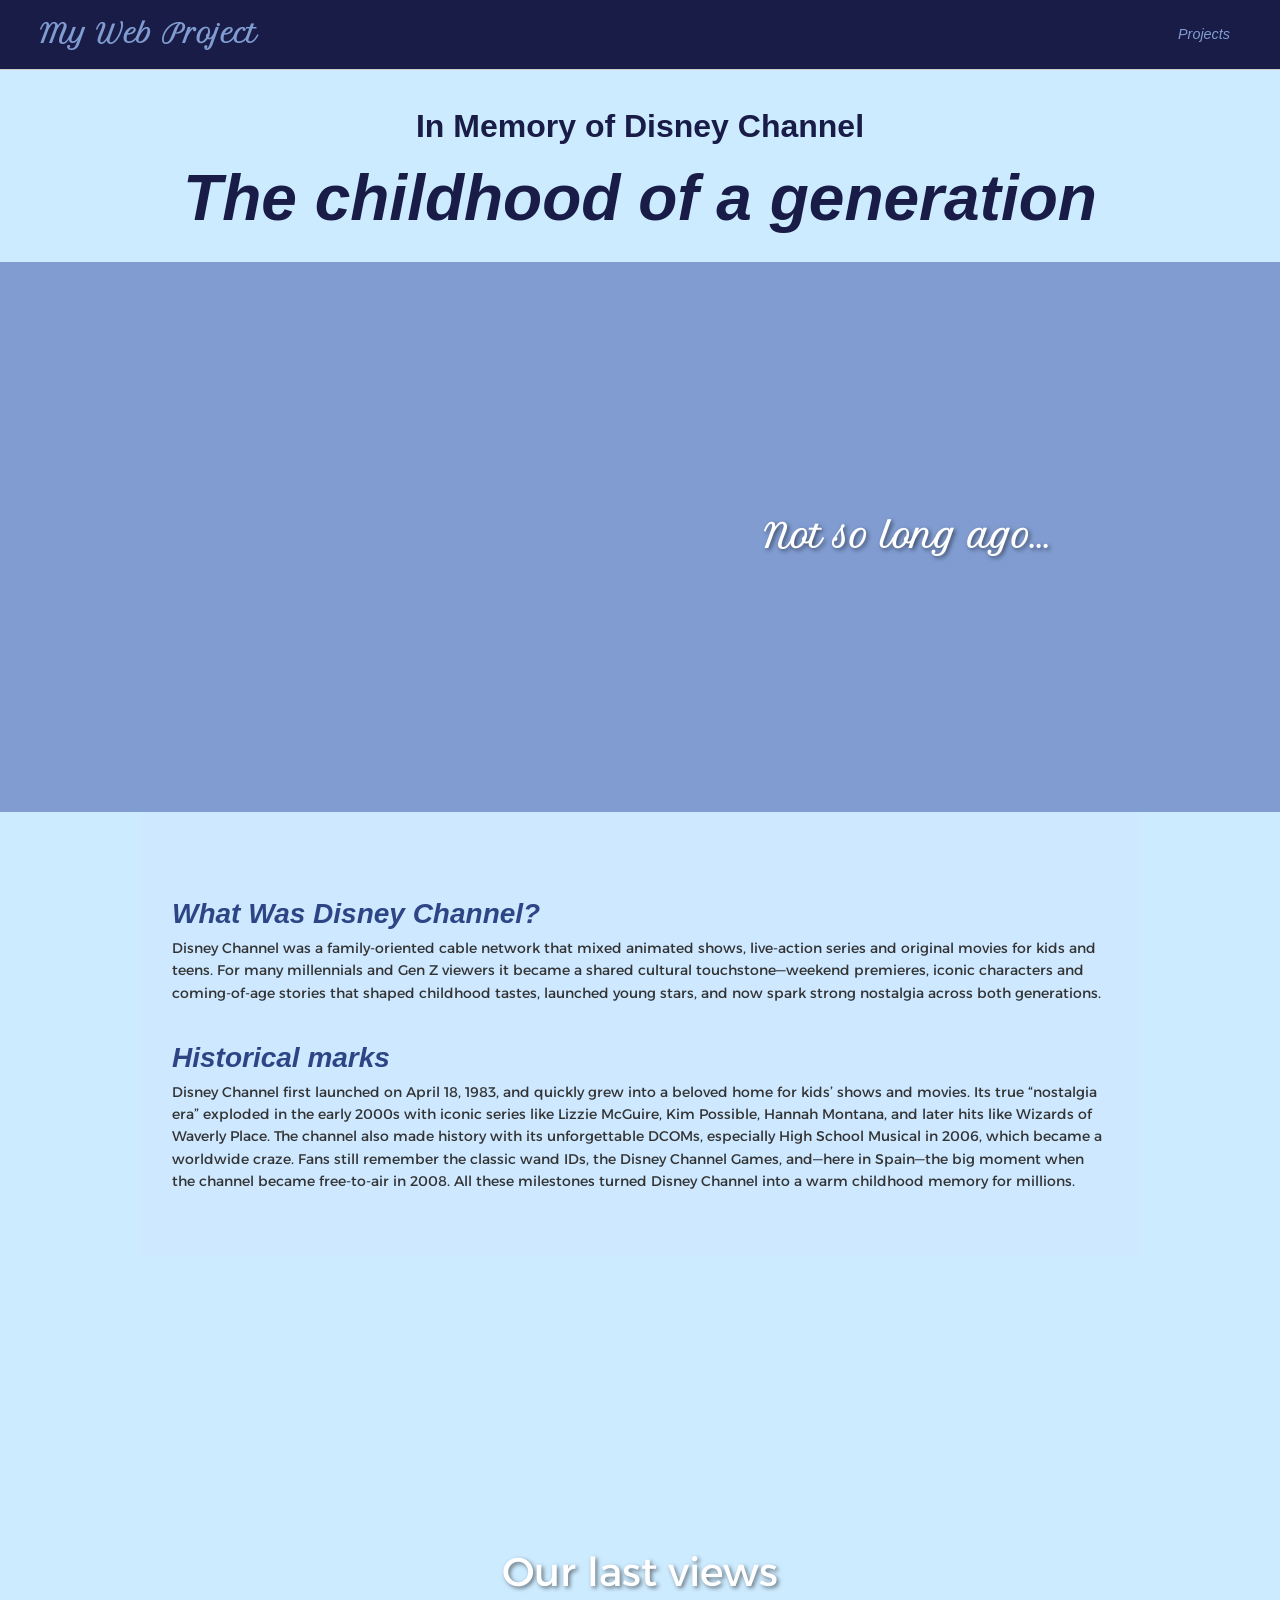
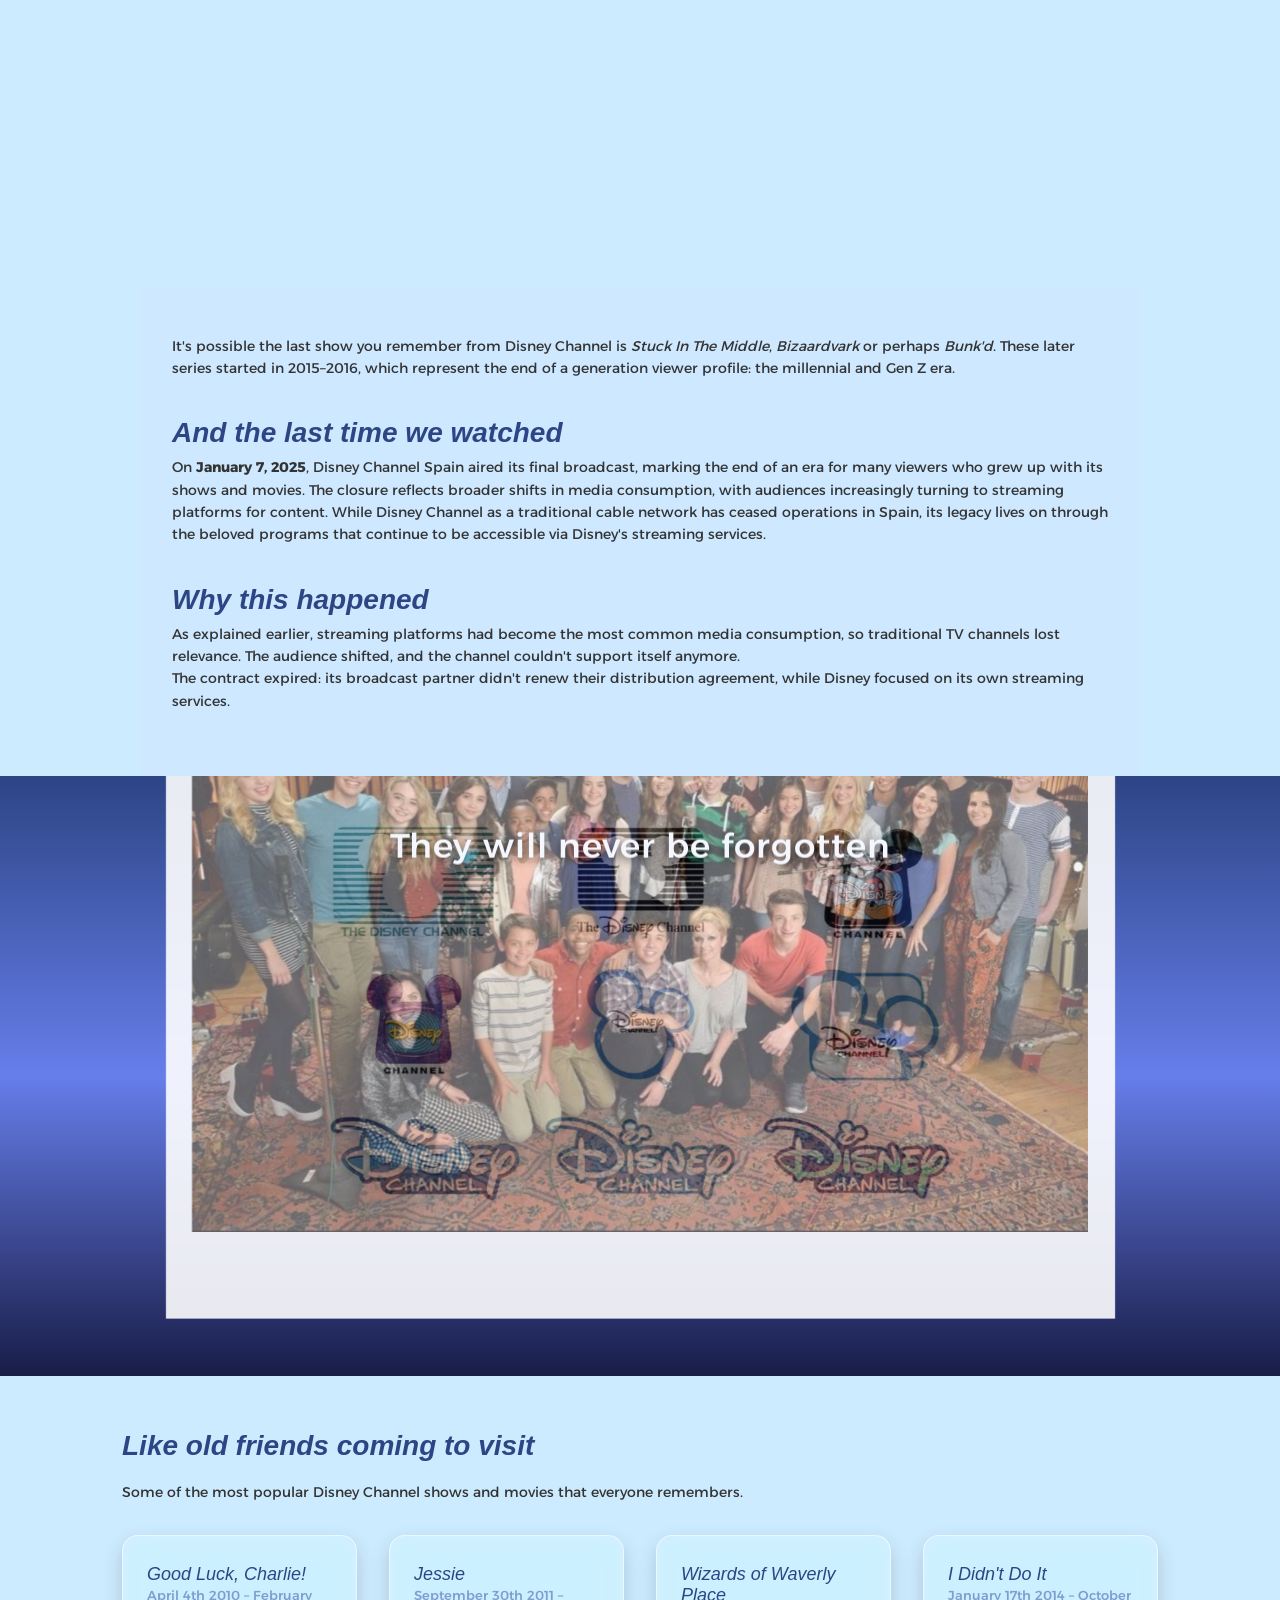
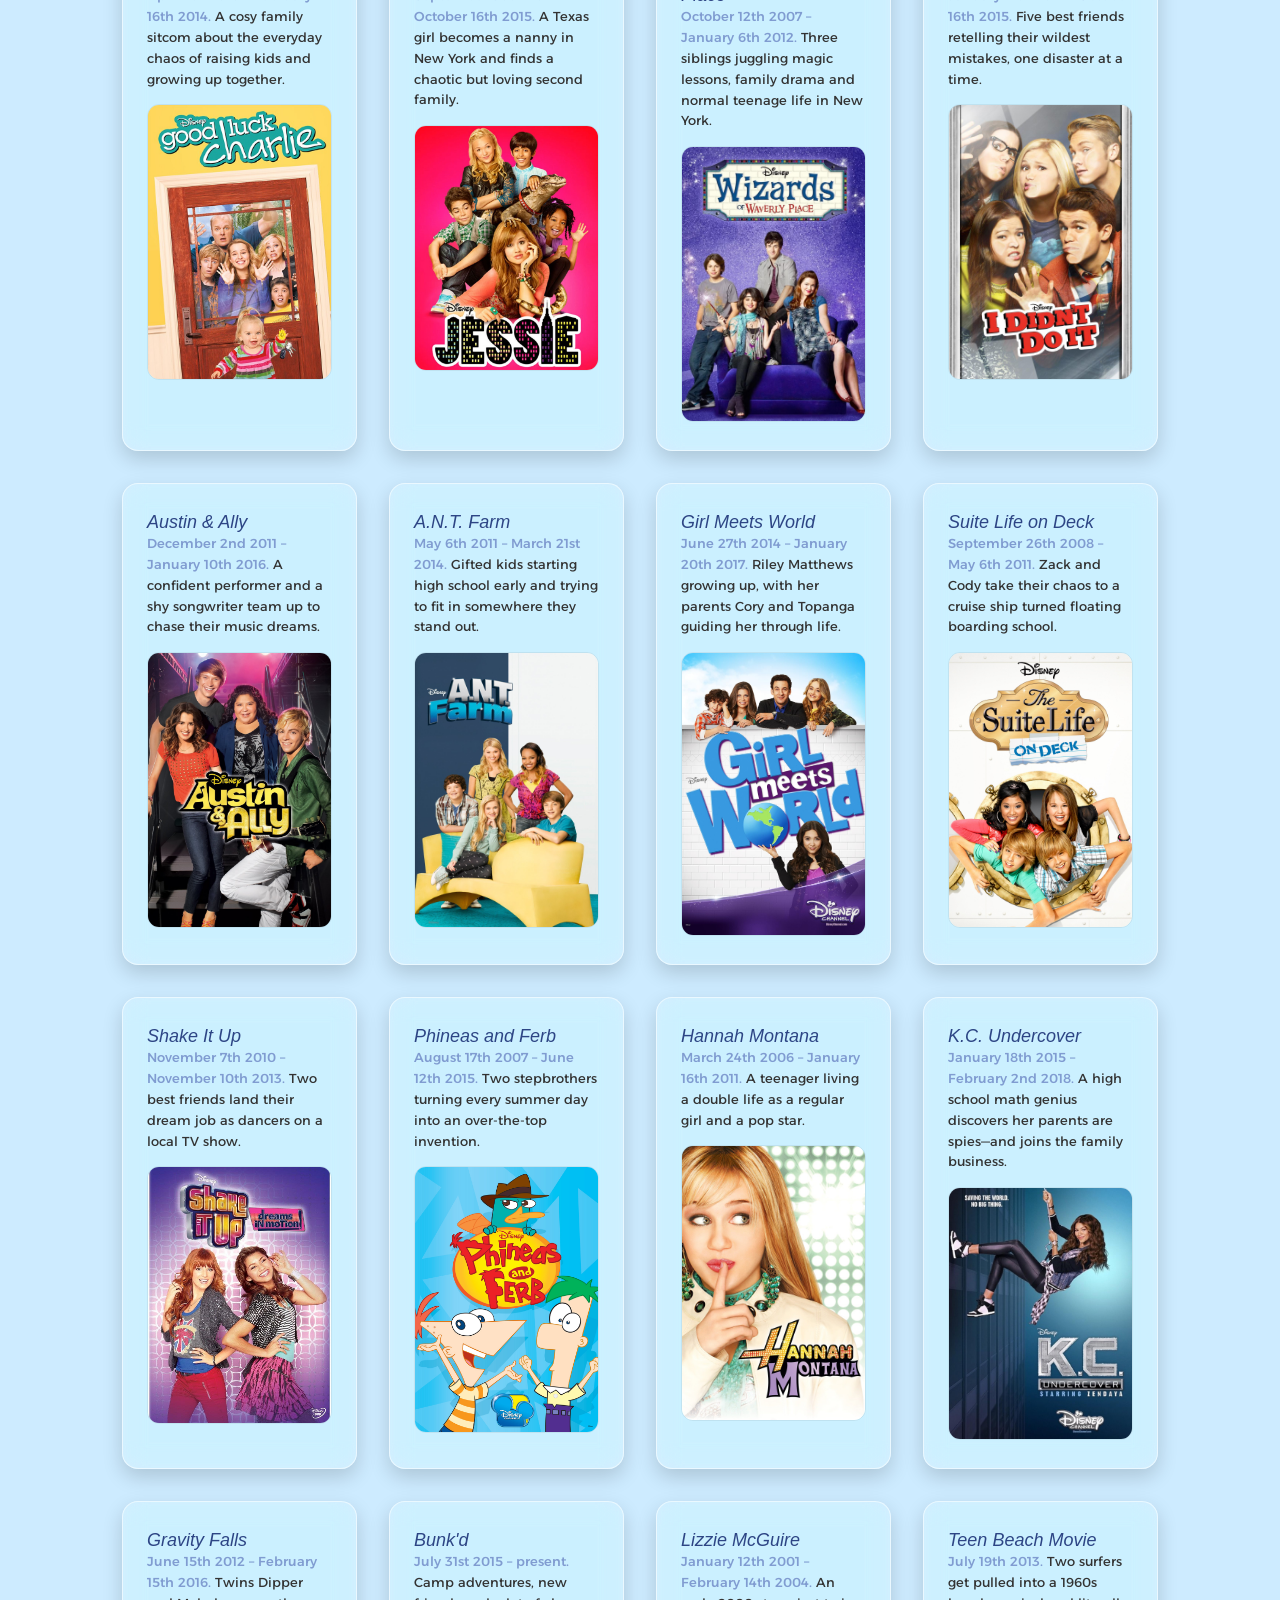
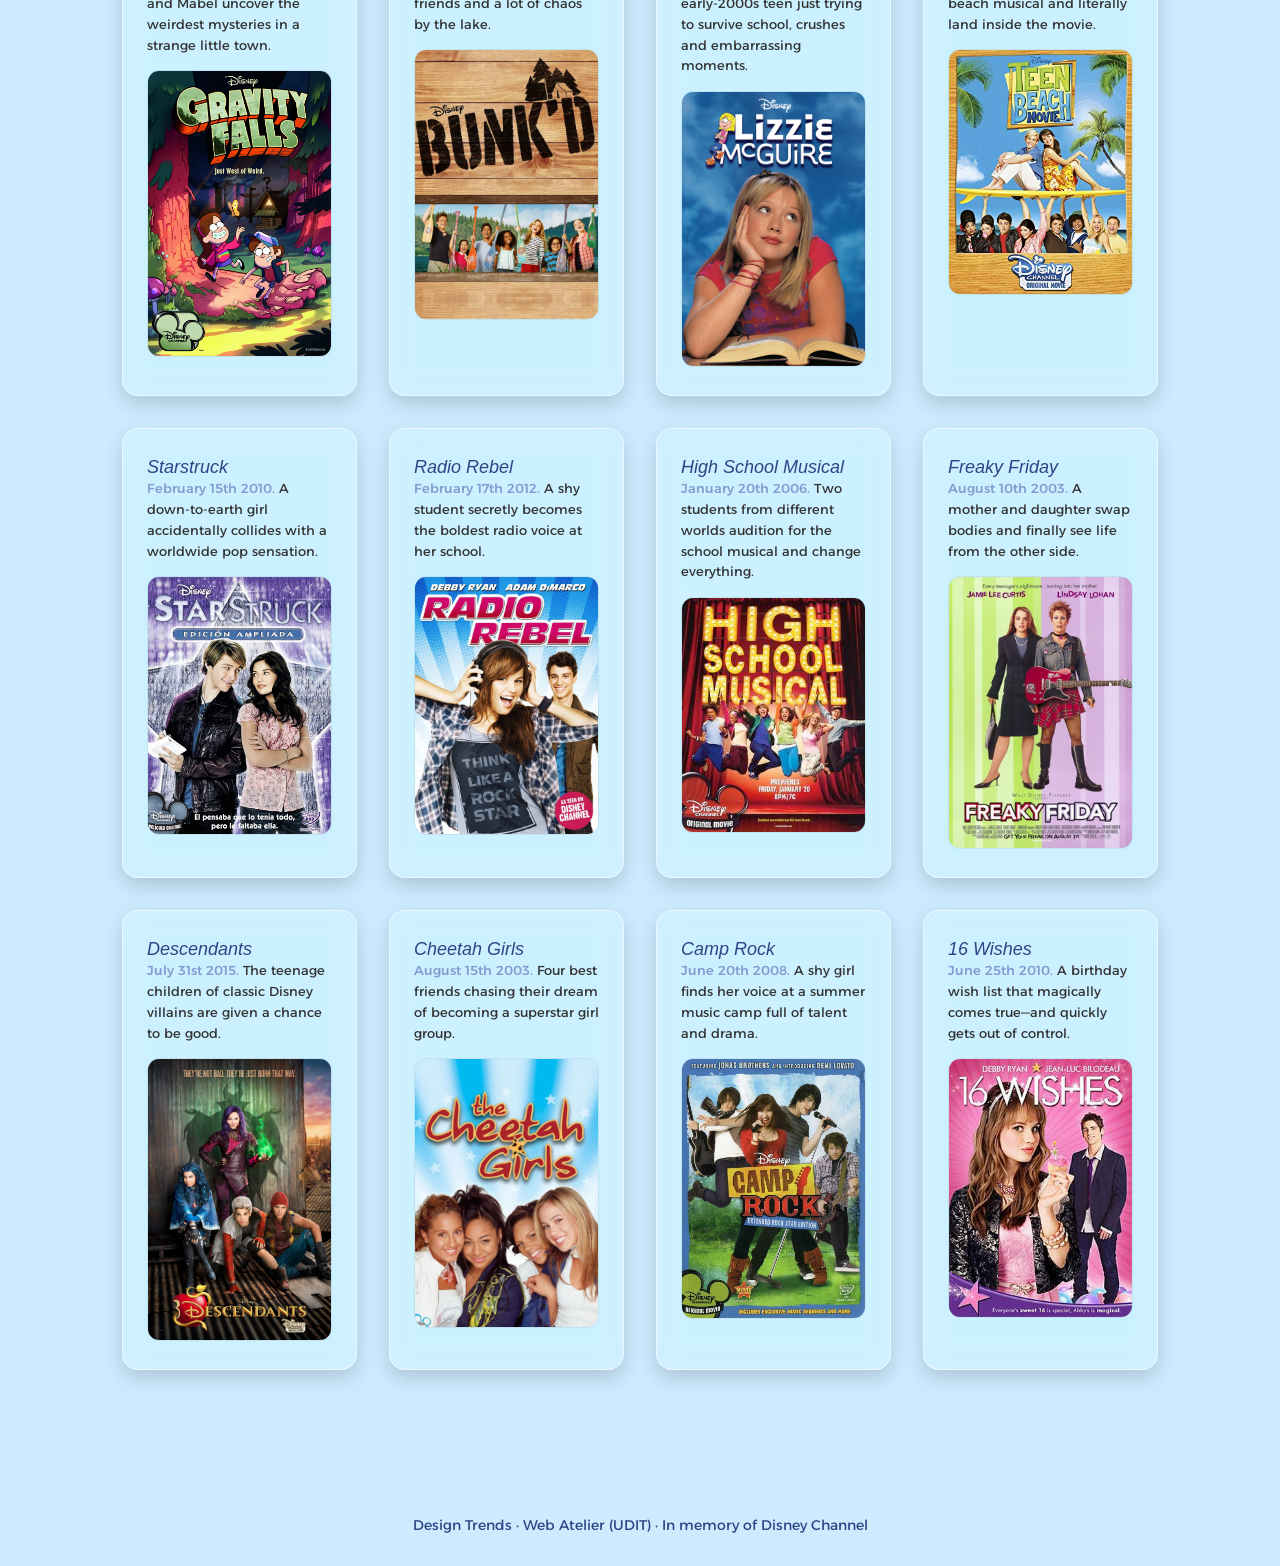
==== commit 0b2fef3d: "new portfolio web" ====
--- a/design-trends/index.html
+++ b/design-trends/index.html
@@ -11,6 +11,7 @@
       rel="stylesheet"
     />
 
+    <!-- Fuente Alexandria -->
     <link
       href="https://fonts.googleapis.com/css2?family=Alexandria:wght@200;300;400;500&display=swap"
       rel="stylesheet"
@@ -21,9 +22,12 @@
   </head>
 
   <body>
-    <!-- HEADER NEUTRO: título centrado + solo link a Projects -->
+    <!-- HEADER NEUTRO: título + link a Projects -->
     <header class="dt-header">
-      <h1 class="dt-site-title">My Web Project</h1>
+      <a href="../index.html" class="dt-home-link">
+        <h1 class="dt-site-title">My Web Project</h1>
+      </a>
+
       <a href="../projects-page/index.html" class="dt-link-projects">
         Projects
       </a>
@@ -34,8 +38,7 @@
       <h1><em>The childhood of a generation</em></h1>
     </div>
 
-    <!-- resto del contenido igual que lo tenías... -->
-
+    <!-- BANNER 1 -  FIJO -->
     <div class="parallax-bg">
       <div class="parallax-bg-text">Not so long ago...</div>
     </div>
@@ -66,6 +69,7 @@
       </p>
     </div>
 
+    <!-- BANNER 2 -PARALLAX CSS -->
     <div class="normal-bg">
       <div>Our last views</div>
     </div>
@@ -73,10 +77,10 @@
     <div class="content">
       <p>
         It's possible the last show you remember from Disney Channel is
-        <em>Stuck In The Middle </em> , <em>Bizaardvark</em> or perhaps
-        <em>Bunk'd</em>. These later series started un 2015-2016, which
-        represent the end of a generation viewer profile: the millenial and gen
-        z era.
+        <em>Stuck In The Middle</em>, <em>Bizaardvark</em> or perhaps
+        <em>Bunk'd</em>. These later series started in 2015–2016, which
+        represent the end of a generation viewer profile: the millennial and Gen
+        Z era.
       </p>
       <h2>And the last time we watched</h2>
       <p>
@@ -94,20 +98,23 @@
         As explained earlier, streaming platforms had become the most common
         media consumption, so traditional TV channels lost relevance. The
         audience shifted, and the channel couldn't support itself anymore.
-        <br />The Contract expired: Its broadcast partner didn't renew their
-        streaming contract, while Disney focused on its own streaming services.
+        <br />The contract expired: its broadcast partner didn't renew their
+        distribution agreement, while Disney focused on its own streaming
+        services.
       </p>
     </div>
 
-    <!-- JavaScript-based Parallax with Multiple Layers -->
+    <!-- BANNER 3 - PARALLAX JS CON IMÁGENES + TEXTO -->
     <div class="parallax-js-section" id="js-parallax">
-      <div class="parallax-layer layer-back" data-speed="0.2">🌌</div>
-      <div class="parallax-layer layer-middle" data-speed="0.5">☁️</div>
+      <!-- Capa de fondo -->
+      <div class="parallax-layer layer-back" data-speed="0.2"></div>
+
+      <!-- Capa intermedia (PNG con transparencia) -->
+      <div class="parallax-layer layer-middle" data-speed="0.5"></div>
+
+      <!-- Capa frontal (texto) -->
       <div class="parallax-layer layer-front" data-speed="0.8">
-        JavaScript Parallax
-      </div>
-      <div class="speed-indicator">
-        Scroll to see 3 layers moving at different speeds
+        <span class="parallax-message">They will never be forgotten</span>
       </div>
     </div>
 
@@ -125,8 +132,8 @@
           <h3 class="trend-title">Good Luck, Charlie!</h3>
           <p class="trend-text">
             <span class="card-date">April 4th 2010 – February 16th 2014.</span>
-            Warm family sitcom following the Duncan family as they adapt to baby
-            Charlie and everyday chaos at home.
+            A cosy family sitcom about the everyday chaos of raising kids and
+            growing up together.
           </p>
           <a href="#" class="trend-image-link">
             <img
@@ -143,8 +150,8 @@
             <span class="card-date"
               >September 30th 2011 – October 16th 2015.</span
             >
-            A Texas girl moves to New York and becomes nanny to four rich kids,
-            juggling chaos, friendship and growing up.
+            A Texas girl becomes a nanny in New York and finds a chaotic but
+            loving second family.
           </p>
           <a href="#" class="trend-image-link">
             <img
@@ -159,13 +166,13 @@
           <h3 class="trend-title">Wizards of Waverly Place</h3>
           <p class="trend-text">
             <span class="card-date">October 12th 2007 – January 6th 2012.</span>
-            Three siblings train as wizards while trying to survive school,
-            family rules and magical responsibility.
+            Three siblings juggling magic lessons, family drama and normal
+            teenage life in New York.
           </p>
           <a href="#" class="trend-image-link">
             <img
               src="../design-trends/assets/wizards.jpg"
-              alt="Wizards of Waverly Place show preview"
+              alt="Wizards of Waverly Place preview"
             />
           </a>
         </article>
@@ -177,8 +184,8 @@
             <span class="card-date"
               >January 17th 2014 – October 16th 2015.</span
             >
-            Five best friends land in ridiculous situations and then rewind to
-            explain how everything went wrong.
+            Five best friends retelling their wildest mistakes, one disaster at
+            a time.
           </p>
           <a href="#" class="trend-image-link">
             <img
@@ -195,8 +202,8 @@
             <span class="card-date"
               >December 2nd 2011 – January 10th 2016.</span
             >
-            A confident performer and a shy songwriter team up to create music,
-            chase fame and protect their friendship.
+            A confident performer and a shy songwriter team up to chase their
+            music dreams.
           </p>
           <a href="#" class="trend-image-link">
             <img
@@ -211,8 +218,8 @@
           <h3 class="trend-title">A.N.T. Farm</h3>
           <p class="trend-text">
             <span class="card-date">May 6th 2011 – March 21st 2014.</span>
-            Gifted middle school students join a special program and try to fit
-            in with much older high school teens.
+            Gifted kids starting high school early and trying to fit in
+            somewhere they stand out.
           </p>
           <a href="#" class="trend-image-link">
             <img
@@ -227,8 +234,8 @@
           <h3 class="trend-title">Girl Meets World</h3>
           <p class="trend-text">
             <span class="card-date">June 27th 2014 – January 20th 2017.</span>
-            Riley Matthews, her friends and family navigate school, crushes and
-            life lessons in New York City.
+            Riley Matthews growing up, with her parents Cory and Topanga guiding
+            her through life.
           </p>
           <a href="#" class="trend-image-link">
             <img
@@ -243,8 +250,8 @@
           <h3 class="trend-title">Suite Life on Deck</h3>
           <p class="trend-text">
             <span class="card-date">September 26th 2008 – May 6th 2011.</span>
-            Zack, Cody and their friends attend high school on a cruise ship,
-            mixing travel, trouble and comedy.
+            Zack and Cody take their chaos to a cruise ship turned floating
+            boarding school.
           </p>
           <a href="#" class="trend-image-link">
             <img
@@ -261,8 +268,7 @@
             <span class="card-date"
               >November 7th 2010 – November 10th 2013.</span
             >
-            Two best friends become dancers on a local TV show while juggling
-            school, fame and friendship drama.
+            Two best friends land their dream job as dancers on a local TV show.
           </p>
           <a href="#" class="trend-image-link">
             <img
@@ -277,8 +283,8 @@
           <h3 class="trend-title">Phineas and Ferb</h3>
           <p class="trend-text">
             <span class="card-date">August 17th 2007 – June 12th 2015.</span>
-            Two inventive stepbrothers build wild projects each day of summer
-            while their sister tries to expose them.
+            Two stepbrothers turning every summer day into an over-the-top
+            invention.
           </p>
           <a href="#" class="trend-image-link">
             <img
@@ -293,8 +299,7 @@
           <h3 class="trend-title">Hannah Montana</h3>
           <p class="trend-text">
             <span class="card-date">March 24th 2006 – January 16th 2011.</span>
-            Miley Stewart lives a double life as a normal teenager by day and a
-            secret pop star by night.
+            A teenager living a double life as a regular girl and a pop star.
           </p>
           <a href="#" class="trend-image-link">
             <img
@@ -311,8 +316,8 @@
             <span class="card-date"
               >January 18th 2015 – February 2nd 2018.</span
             >
-            High school math genius K.C. joins her parents’ spy organization
-            while trying to stay a normal teen.
+            A high school math genius discovers her parents are spies—and joins
+            the family business.
           </p>
           <a href="#" class="trend-image-link">
             <img
@@ -327,8 +332,8 @@
           <h3 class="trend-title">Gravity Falls</h3>
           <p class="trend-text">
             <span class="card-date">June 15th 2012 – February 15th 2016.</span>
-            Twins Dipper and Mabel investigate strange mysteries while spending
-            the summer in Gravity Falls.
+            Twins Dipper and Mabel uncover the weirdest mysteries in a strange
+            little town.
           </p>
           <a href="#" class="trend-image-link">
             <img
@@ -343,8 +348,7 @@
           <h3 class="trend-title">Bunk'd</h3>
           <p class="trend-text">
             <span class="card-date">July 31st 2015 – present.</span>
-            Kids from New York head to a rustic summer camp, making new friends
-            and surviving chaotic activities.
+            Camp adventures, new friends and a lot of chaos by the lake.
           </p>
           <a href="#" class="trend-image-link">
             <img
@@ -361,8 +365,8 @@
             <span class="card-date"
               >January 12th 2001 – February 14th 2004.</span
             >
-            Lizzie and her animated alter ego face crushes, school drama and
-            awkward early teen moments.
+            An early-2000s teen just trying to survive school, crushes and
+            embarrassing moments.
           </p>
           <a href="#" class="trend-image-link">
             <img
@@ -377,8 +381,8 @@
           <h3 class="trend-title">Teen Beach Movie</h3>
           <p class="trend-text">
             <span class="card-date">July 19th 2013.</span>
-            Two surfers are pulled into a 1960s beach musical and must sing,
-            dance and find their way back home.
+            Two surfers get pulled into a 1960s beach musical and literally land
+            inside the movie.
           </p>
           <a href="#" class="trend-image-link">
             <img
@@ -393,8 +397,8 @@
           <h3 class="trend-title">Starstruck</h3>
           <p class="trend-text">
             <span class="card-date">February 15th 2010.</span>
-            A down-to-earth girl unexpectedly meets a teen pop star and
-            challenges his glamorous Hollywood world.
+            A down-to-earth girl accidentally collides with a worldwide pop
+            sensation.
           </p>
           <a href="#" class="trend-image-link">
             <img
@@ -409,8 +413,8 @@
           <h3 class="trend-title">Radio Rebel</h3>
           <p class="trend-text">
             <span class="card-date">February 17th 2012.</span>
-            Shy Tara secretly hosts a bold radio show, giving advice and
-            confidence to her classmates at school.
+            A shy student secretly becomes the boldest radio voice at her
+            school.
           </p>
           <a href="#" class="trend-image-link">
             <img
@@ -425,8 +429,8 @@
           <h3 class="trend-title">High School Musical</h3>
           <p class="trend-text">
             <span class="card-date">January 20th 2006.</span>
-            Basketball star Troy and shy Gabriella audition for the school
-            musical and change the status quo.
+            Two students from different worlds audition for the school musical
+            and change everything.
           </p>
           <a href="#" class="trend-image-link">
             <img
@@ -441,8 +445,8 @@
           <h3 class="trend-title">Freaky Friday</h3>
           <p class="trend-text">
             <span class="card-date">August 10th 2003.</span>
-            A mother and daughter swap bodies and are forced to live each
-            other’s lives for a chaotic day.
+            A mother and daughter swap bodies and finally see life from the
+            other side.
           </p>
           <a href="#" class="trend-image-link">
             <img
@@ -457,8 +461,8 @@
           <h3 class="trend-title">Descendants</h3>
           <p class="trend-text">
             <span class="card-date">July 31st 2015.</span>
-            The teenage children of famous Disney villains face a choice between
-            following evil or writing their own story.
+            The teenage children of classic Disney villains are given a chance
+            to be good.
           </p>
           <a href="#" class="trend-image-link">
             <img
@@ -473,8 +477,8 @@
           <h3 class="trend-title">Cheetah Girls</h3>
           <p class="trend-text">
             <span class="card-date">August 15th 2003.</span>
-            Four best friends form a girl group and learn about loyalty, fame
-            and staying true to themselves.
+            Four best friends chasing their dream of becoming a superstar girl
+            group.
           </p>
           <a href="#" class="trend-image-link">
             <img
@@ -489,8 +493,8 @@
           <h3 class="trend-title">Camp Rock</h3>
           <p class="trend-text">
             <span class="card-date">June 20th 2008.</span>
-            Mitchie attends a music camp, finds her voice and unexpectedly
-            connects with a famous teen rock star.
+            A shy girl finds her voice at a summer music camp full of talent and
+            drama.
           </p>
           <a href="#" class="trend-image-link">
             <img
@@ -505,8 +509,8 @@
           <h3 class="trend-title">16 Wishes</h3>
           <p class="trend-text">
             <span class="card-date">June 25th 2010.</span>
-            Abby’s sixteen magical birthday wishes come true, but she soon
-            discovers that perfect isn’t so simple.
+            A birthday wish list that magically comes true—and quickly gets out
+            of control.
           </p>
           <a href="#" class="trend-image-link">
             <img
@@ -519,23 +523,23 @@
     </section>
 
     <footer class="footer">
-      © 2025 Ana Callejón - Web Atelier (UDIT) · Web Design (2025 Fall)
+      Design Trends · Web Atelier (UDIT) · In memory of Disney Channel
     </footer>
 
-    <!-- Script de parallax (tuyo original, intacto) -->
+    <!-- Script de parallax -->
     <script>
-      // Check for reduced motion preference
+      // Checks for reduced motion preference
       const prefersReducedMotion = window.matchMedia(
         "(prefers-reduced-motion: reduce)"
       );
       let isReducedMotion = prefersReducedMotion.matches;
 
-      // Handle CSS-based parallax
+      // Handle CSS-based parallax (para .normal-bg)
       function handleMotionPreference() {
-        const parallaxElements = document.querySelectorAll(".parallax-bg");
+        const parallaxElements = document.querySelectorAll(".normal-bg");
 
         if (isReducedMotion) {
-          // User prefers reduced motion - disable parallax
+          // User prefers reduced motion - disable parallax CSS
           parallaxElements.forEach((el) => {
             el.style.backgroundAttachment = "scroll";
           });
@@ -565,13 +569,11 @@
 
             // Only animate when section is in viewport
             if (rect.top < window.innerHeight && rect.bottom > 0) {
-              // Calculate scroll position relative to section's position
               const sectionTop = section.offsetTop;
               const scrolled = window.pageYOffset;
               const offset = scrolled - sectionTop;
-              const yPos = offset * speed * 0.5; // Multiply by 0.5 to reduce movement
-
-              // Use transform for better performance
+              const yPos = offset * speed * 0.5;
+
               layer.style.transform = `translateY(${yPos}px)`;
             }
           });
@@ -586,7 +588,6 @@
           }
         }
 
-        // Throttle scroll events using requestAnimationFrame
         window.addEventListener("scroll", requestTick, { passive: true });
 
         // Initial update
@@ -603,7 +604,6 @@
         handleMotionPreference();
 
         if (isReducedMotion) {
-          // Reset all transforms
           document
             .querySelectorAll(".parallax-layer, .image-layer")
             .forEach((layer) => {
@@ -614,16 +614,7 @@
         }
       });
 
-      // Log performance info for learning
       console.log("🎬 Parallax Demo Loaded");
-      console.log(
-        "📊 Layers detected:",
-        document.querySelectorAll(".parallax-layer, .image-layer").length
-      );
-      console.log(
-        "♿ Reduced motion:",
-        isReducedMotion ? "ENABLED" : "DISABLED"
-      );
     </script>
   </body>
 </html>
--- a/assets/css/design-trends.css
+++ b/assets/css/design-trends.css
@@ -22,6 +22,14 @@
   color: white;
   padding: 2rem;
   text-align: center;
+}
+
+.dt-home-link {
+  text-decoration: none;
+}
+
+.dt-home-link:hover {
+  opacity: 0.85;
 }
 
 .p {
@@ -40,32 +48,30 @@
   color: #181c47;
 }
 
-/* Parallax background with fixed attachment */
+/* BANNER 1 - FONDO FIJO (SIN PARALLAX) */
 .parallax-bg {
   background-image: url(https://i.blogs.es/b8e7c1/disney-channel/1366_521.jpeg);
-  background-color: #809cd1; /* fondo debajo de la imagen */
+  background-color: #809cd1;
   min-height: 550px;
   max-width: auto;
-  background-attachment: fixed;
-  background-position: left;
+  background-attachment: scroll; /* FIJO NORMAL */
+  background-position: center;
   background-repeat: no-repeat;
-  background-size: contain;
+  background-size: cover;
+
   display: flex;
   align-items: center;
   justify-content: right;
+
   color: white;
   font-size: 2rem;
   font-weight: bold;
   text-shadow: 2px 2px 4px rgba(0, 0, 0, 0.5);
   text-align: right;
-  background-position-y: 210px;
+  background-position: 10% 0px; /* X Y */
 }
 
 .parallax-bg-text {
-  background-attachment: fixed;
-  background-position: center;
-  background-repeat: no-repeat;
-  background-size: contain;
   display: flex;
   align-items: center;
   justify-content: right;
@@ -77,7 +83,7 @@
   margin-right: 230px;
 }
 
-/* Regular scrolling content (foreground) */
+/* CONTENIDO NORMAL */
 .content {
   background: #cde8ff;
   padding: 3rem 2rem;
@@ -98,6 +104,26 @@
   color: #333;
   font-family: "Alexandria", sans-serif;
   font-size: 14px;
+}
+
+/* BANNER 2 - PARALLAX CSS */
+.normal-bg {
+  background-image: url("../../design-trends/assets/disney1.png");
+  background-attachment: fixed;
+  background-position: center;
+  background-repeat: no-repeat;
+  background-size: cover;
+
+  min-height: 630px;
+  display: flex;
+  align-items: center;
+  justify-content: center;
+
+  color: white;
+  font-size: 40px;
+  font-weight: normal;
+  text-shadow: 2px 2px 4px rgba(0, 0, 0, 0.5);
+  font-family: Arial, Helvetica, sans-serif;
 }
 
 .comparison {
@@ -134,34 +160,15 @@
   color: #92400e;
 }
 
-/* Non-parallax comparison section */
-.normal-bg {
-  background-image: url("../../design-trends/assets/disney1.png");
-  background-attachment: scroll;
-  background-position: center;
-  background-repeat: no-repeat;
-  background-size: cover;
-
-  min-height: 630px;
-  display: flex;
-  align-items: center;
-  justify-content: center;
-
-  color: white;
-  font-size: 40px;
-  font-weight: normal;
-  text-shadow: 2px 2px 4px rgba(0, 0, 0, 0.5);
-  font-family: Arial, Helvetica, sans-serif;
-}
-
-/* JavaScript-based Parallax Section */
+/* BANNER 3 - PARALLAX JS */
 .parallax-js-section {
   position: relative;
   height: 600px;
   overflow: hidden;
-  background: linear-gradient(to bottom, #0f2027, #203a43, #2c5364);
-}
-
+  background: linear-gradient(to bottom, #2d4585, #667eea, #181c47);
+}
+
+/* capas JS */
 .parallax-layer {
   position: absolute;
   width: 100%;
@@ -172,163 +179,47 @@
   will-change: transform;
 }
 
+/* CAPA DE FONDO: imagen 1 */
 .layer-back {
-  font-size: 8rem;
-  opacity: 0.2;
-  color: #667eea;
-  font-weight: bold;
-  font-family: Arial, Helvetica, sans-serif;
-}
-
+  background-image: url("../../design-trends/assets/logos_disney.png");
+  background-size: contain;
+  background-position: center;
+  background-repeat: no-repeat;
+  opacity: 0.9;
+}
+
+/* CAPA INTERMEDIA: imagen con transparencias */
 .layer-middle {
-  font-size: 4rem;
-  opacity: 0.5;
-  color: #f59e0b;
-  font-weight: bold;
-  font-family: Arial, Helvetica, sans-serif;
-}
-
+  background-image: url("../../design-trends/assets/actors1.webp");
+  background-size: contain;
+  background-position: center 15%;
+  background-repeat: no-repeat;
+  opacity: 0.6;
+  z-index: 2;
+  pointer-events: none;
+}
+
+/* CAPA FRONTAL: TEXTO */
 .layer-front {
-  font-size: 2rem;
-  color: white;
-  font-weight: bold;
-  text-shadow: 2px 2px 8px rgba(0, 0, 0, 0.7);
-  font-family: Arial, Helvetica, sans-serif;
-}
-
-/* Image layers for parallax */
-.parallax-image-section {
-  position: relative;
-  height: 500px;
-  overflow: hidden;
-  background: #1a202c;
-}
-
-.image-layer {
-  position: absolute;
-  width: 100%;
-  height: 120%;
-  background-size: cover;
-  background-position: center;
-  will-change: transform;
-}
-
-.image-layer-1 {
-  background-image: url('data:image/svg+xml,<svg xmlns="http://www.w3.org/2000/svg" viewBox="0 0 1200 800"><rect fill="%231a202c" width="1200" height="800"/><circle cx="200" cy="600" r="150" fill="%23667eea" opacity="0.1"/><circle cx="1000" cy="200" r="200" fill="%23764ba2" opacity="0.1"/></svg>');
-  z-index: 1;
-}
-
-.image-layer-2 {
-  background-image: url('data:image/svg+xml,<svg xmlns="http://www.w3.org/2000/svg" viewBox="0 0 1200 800"><circle cx="600" cy="400" r="100" fill="%23f59e0b" opacity="0.3"/><circle cx="300" cy="200" r="80" fill="%2310b981" opacity="0.3"/><circle cx="900" cy="600" r="120" fill="%23ef4444" opacity="0.3"/></svg>');
-  z-index: 2;
-}
-
-.image-layer-3 {
-  background-image: url('data:image/svg+xml,<svg xmlns="http://www.w3.org/2000/svg" viewBox="0 0 1200 800"><text x="600" y="400" text-anchor="middle" font-size="80" fill="white" opacity="0.8" font-family="Arial">⛰️ Mountains</text></svg>');
   z-index: 3;
-}
-
-.speed-indicator {
-  position: absolute;
-  bottom: 20px;
-  left: 50%;
-  transform: translateX(-50%);
-  background: rgba(0, 0, 0, 0.7);
-  color: white;
-  padding: 1rem 2rem;
-  border-radius: 8px;
-  z-index: 10;
-  font-size: 0.9rem;
-  font-family: Arial, Helvetica, sans-serif;
-}
-
-@media (max-width: 768px) {
-  .parallax-bg,
-  .normal-bg {
-    background-attachment: scroll;
-    min-height: 300px;
-    font-size: 1.5rem;
-  }
-
-  .content {
-    padding: 2rem 1rem;
-  }
-
-  .parallax-js-section,
-  .parallax-image-section {
-    height: 400px;
-  }
-
-  .layer-back {
-    font-size: 4rem;
-  }
-  .layer-middle {
-    font-size: 2rem;
-  }
-  .layer-front {
-    font-size: 1.5rem;
-  }
-}
-
-/* --- HEADER NEUTRO PARA DESIGN TRENDS --- */
-/* --- HEADER NEUTRO PARA DESIGN TRENDS --- */
-.dt-header {
-  position: sticky;
-  top: 0;
-  z-index: 1000;
-
-  background: #181c47; /* color neutro */
-  padding: 14px 40px;
-
-  display: flex;
-  align-items: center;
-  justify-content: left;
-
-  border-bottom: 1px solid #cccccc;
-  position: sticky;
-}
-
-.dt-site-title {
-  font-family: "Petit Formal Script", cursive;
-  font-size: 1.6rem;
-  color: #809cd1;
-  text-align: left;
-}
-
-/* Enlace único a Projects, alineado a la derecha */
-.dt-link-projects {
-  position: absolute;
-  right: 40px;
-
-  font-family: Arial, Helvetica, sans-serif;
-  font-style: italic;
-  font-size: 0.9rem;
-  text-decoration: none;
-  color: #809cd1;
+  display: flex;
+  align-items: center;
+  justify-content: center;
+  text-align: center;
+  padding: 0 2rem;
+}
+
+/* Estilo del mensaje */
+.parallax-message {
+  font-family: "Alexandria", sans-serif;
+  font-size: clamp(20px, 2vw + 14px, 34px);
   font-weight: 500;
-
-  padding: 4px 10px;
-  border-radius: 4px;
-  transition: background 0.2s ease, color 0.2s ease;
-}
-
-.dt-link-projects:hover {
-  background: #0c1042;
-}
-
-.content,
-.comparison,
-.reflection,
-.normal-bg,
-.parallax-js-section,
-.parallax-image-section {
-  font-family: "Alexandria", sans-serif;
-}
-
-/* --- GALERÍA DE TARJETAS PARALLAX --- */
-
-/* --- GALERÍA DE TARJETAS PARALLAX --- */
-
+  color: #f5f7ff;
+  text-shadow: 0 3px 10px rgba(0, 0, 0, 0.6);
+  letter-spacing: 1px;
+}
+
+/* SECCIÓN DE TARJETAS */
 .trend-cards {
   max-width: 1100px;
   margin: 0 auto 4rem;
@@ -349,46 +240,15 @@
   color: #333;
 }
 
-/* GRID: 2 por fila en desktop */
-.card-grid {
-  display: grid;
-  grid-template-columns: repeat(4, minmax(0, 1fr)); /* 2 columnas */
-  gap: 2rem;
-  margin-top: 2rem;
-}
-
-/* Tarjeta con efecto glass */
-/* --- GALERÍA DE TARJETAS PARALLAX --- */
-
-.trend-cards {
-  max-width: 1100px;
-  margin: 0 auto 4rem;
-  padding: 3rem 2rem 4rem;
-}
-
-.cards-heading {
-  font-family: Arial, Helvetica, sans-serif;
-  font-style: italic;
-  font-size: 28px;
-  color: #2d4585;
-  text-align: left;
-}
-
-.cards-intro {
-  margin-top: 0.75rem;
-  font-size: 14px;
-  color: #333;
-}
-
 /* GRID: 4 por fila en desktop */
 .card-grid {
   display: grid;
-  grid-template-columns: repeat(4, minmax(0, 1fr)); /* 4 columnas */
+  grid-template-columns: repeat(4, minmax(0, 1fr));
   gap: 2rem;
   margin-top: 2rem;
 }
 
-/* Tarjeta con efecto glass */
+/* Tarjeta glassmorphism */
 .trend-card {
   position: relative;
   padding: 1.75rem 1.5rem 1.75rem;
@@ -403,79 +263,14 @@
   transition: transform 0.25s ease, box-shadow 0.25s ease, background 0.25s ease;
 }
 
-/* Hover MUY suave */
+/* Hover muy suave */
 .trend-card:hover {
-  transform: translateY(-3px); /* movimiento mínimo */
+  transform: translateY(-3px);
   box-shadow: 0 12px 24px rgba(0, 0, 0, 0.2);
   background: rgba(255, 255, 255, 0.22);
 }
 
-/* TÍTULO → Arial/Helvetica */
-.trend-title {
-  font-family: Arial, Helvetica, sans-serif;
-  font-size: 18px;
-  font-weight: 600;
-  margin-bottom: 0.4rem;
-  color: #1f2a4d;
-}
-
-/* TEXTO → Alexandria */
-.trend-text {
-  font-family: "Alexandria", sans-serif;
-  font-size: 13px;
-  color: #333;
-  margin-bottom: 0.9rem;
-}
-
-/* Estilo especial para FECHAS dentro del texto */
-.card-date {
-  font-family: "Alexandria", sans-serif;
-  font-weight: 500; /* un poco más gruesa */
-  color: #809cd1; /* color pedido */
-}
-
-/* Imagen enlazada (sin forzar proporción) */
-.trend-image-link {
-  display: block;
-  margin-top: 0.25rem;
-}
-
-.trend-image-link img {
-  width: 100%;
-  display: block;
-  border-radius: 12px;
-  border: 1px solid rgba(0, 0, 0, 0.06);
-}
-
-/* Responsive: 3 columnas en tablet grande, 2 en tablet, 1 en móvil */
-@media (max-width: 1200px) {
-  .card-grid {
-    grid-template-columns: repeat(3, minmax(0, 1fr));
-  }
-}
-
-@media (max-width: 900px) {
-  .card-grid {
-    grid-template-columns: repeat(2, minmax(0, 1fr));
-  }
-}
-
-@media (max-width: 600px) {
-  .card-grid {
-    grid-template-columns: 1fr;
-  }
-}
-
-.footer {
-  text-align: center;
-  font-size: 14px;
-  margin: 80px 0 30px;
-  color: #2d4585;
-}
-
-/* --- FLUID TYPOGRAPHY STYLE FOR TREND TITLES --- */
-
-/* Estado normal del título */
+/* TÍTULO - Arial/Helvetica + efecto suave */
 .trend-title {
   font-family: Arial, Helvetica, sans-serif;
   font-size: 18px;
@@ -488,9 +283,134 @@
   line-height: normal;
 }
 
-/* Hover aplicado cuando la TARJETA se activa */
 .trend-card:hover .trend-title {
-  color: #2d4585; /* tono del footer */
+  color: #2d4585;
   font-weight: bolder;
   line-height: normal;
 }
+
+/* TEXTO → Alexandria */
+.trend-text {
+  font-family: "Alexandria", sans-serif;
+  font-size: 13px;
+  color: #333;
+  margin-bottom: 0.9rem;
+}
+
+/* Estilo especial para FECHAS dentro del texto */
+.card-date {
+  font-family: "Alexandria", sans-serif;
+  font-weight: 500;
+  color: #809cd1;
+}
+
+/* Imagen enlazada */
+.trend-image-link {
+  display: block;
+  margin-top: 0.25rem;
+}
+
+.trend-image-link img {
+  width: 100%;
+  display: block;
+  border-radius: 12px;
+  border: 1px solid rgba(0, 0, 0, 0.06);
+}
+
+/* FOOTER */
+.footer {
+  text-align: center;
+  font-size: 14px;
+  margin: 80px 0 30px;
+  color: #2d4585;
+}
+
+/* --- HEADER NEUTRO --- */
+.dt-header {
+  position: sticky;
+  top: 0;
+  z-index: 1000;
+
+  background: #181c47;
+  padding: 14px 40px;
+
+  display: flex;
+  align-items: center;
+  justify-content: left;
+
+  border-bottom: 1px solid #cccccc;
+}
+
+.dt-site-title {
+  font-family: "Petit Formal Script", cursive;
+  font-size: 1.6rem;
+  color: #809cd1;
+  text-align: left;
+}
+
+/* Enlace a Projects, alineado a la derecha */
+.dt-link-projects {
+  position: absolute;
+  right: 40px;
+
+  font-family: Arial, Helvetica, sans-serif;
+  font-style: italic;
+  font-size: 0.9rem;
+  text-decoration: none;
+  color: #809cd1;
+  font-weight: 500;
+
+  padding: 4px 10px;
+  border-radius: 4px;
+  transition: background 0.2s ease, color 0.2s ease;
+}
+
+.dt-link-projects:hover {
+  background: #0c1042;
+}
+
+/* Aplicar Alexandria a varias secciones generales */
+.content,
+.comparison,
+.reflection,
+.normal-bg,
+.parallax-js-section,
+.parallax-image-section {
+  font-family: "Alexandria", sans-serif;
+}
+
+/* RESPONSIVE */
+@media (max-width: 1200px) {
+  .card-grid {
+    grid-template-columns: repeat(3, minmax(0, 1fr));
+  }
+}
+
+@media (max-width: 900px) {
+  .card-grid {
+    grid-template-columns: repeat(2, minmax(0, 1fr));
+  }
+}
+
+@media (max-width: 768px) {
+  .parallax-bg,
+  .normal-bg {
+    background-attachment: scroll; /* desactiva parallax en móvil */
+    min-height: 300px;
+    font-size: 1.5rem;
+  }
+
+  .content {
+    padding: 2rem 1rem;
+  }
+
+  .parallax-js-section {
+    height: 400px;
+  }
+}
+
+@media (max-width: 600px) {
+  .card-grid {
+    grid-template-columns: 1fr;
+  }
+}
